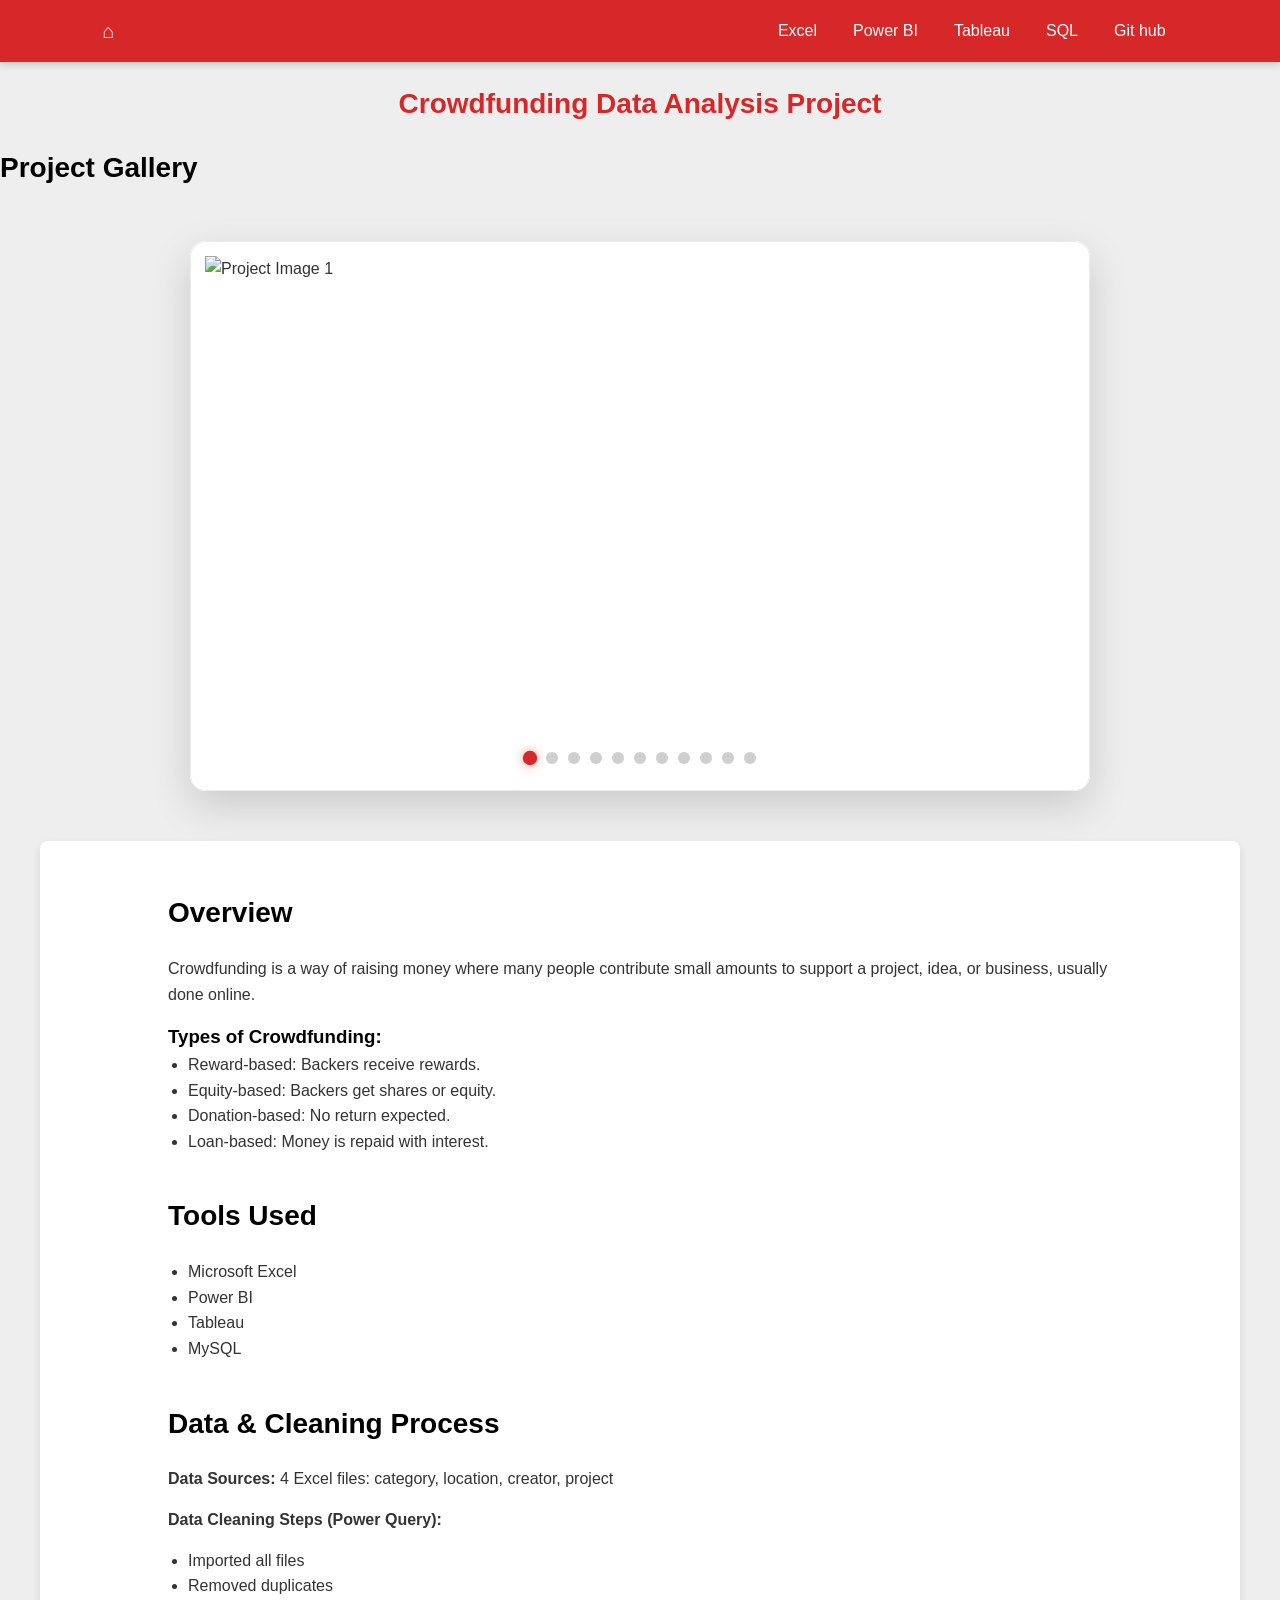
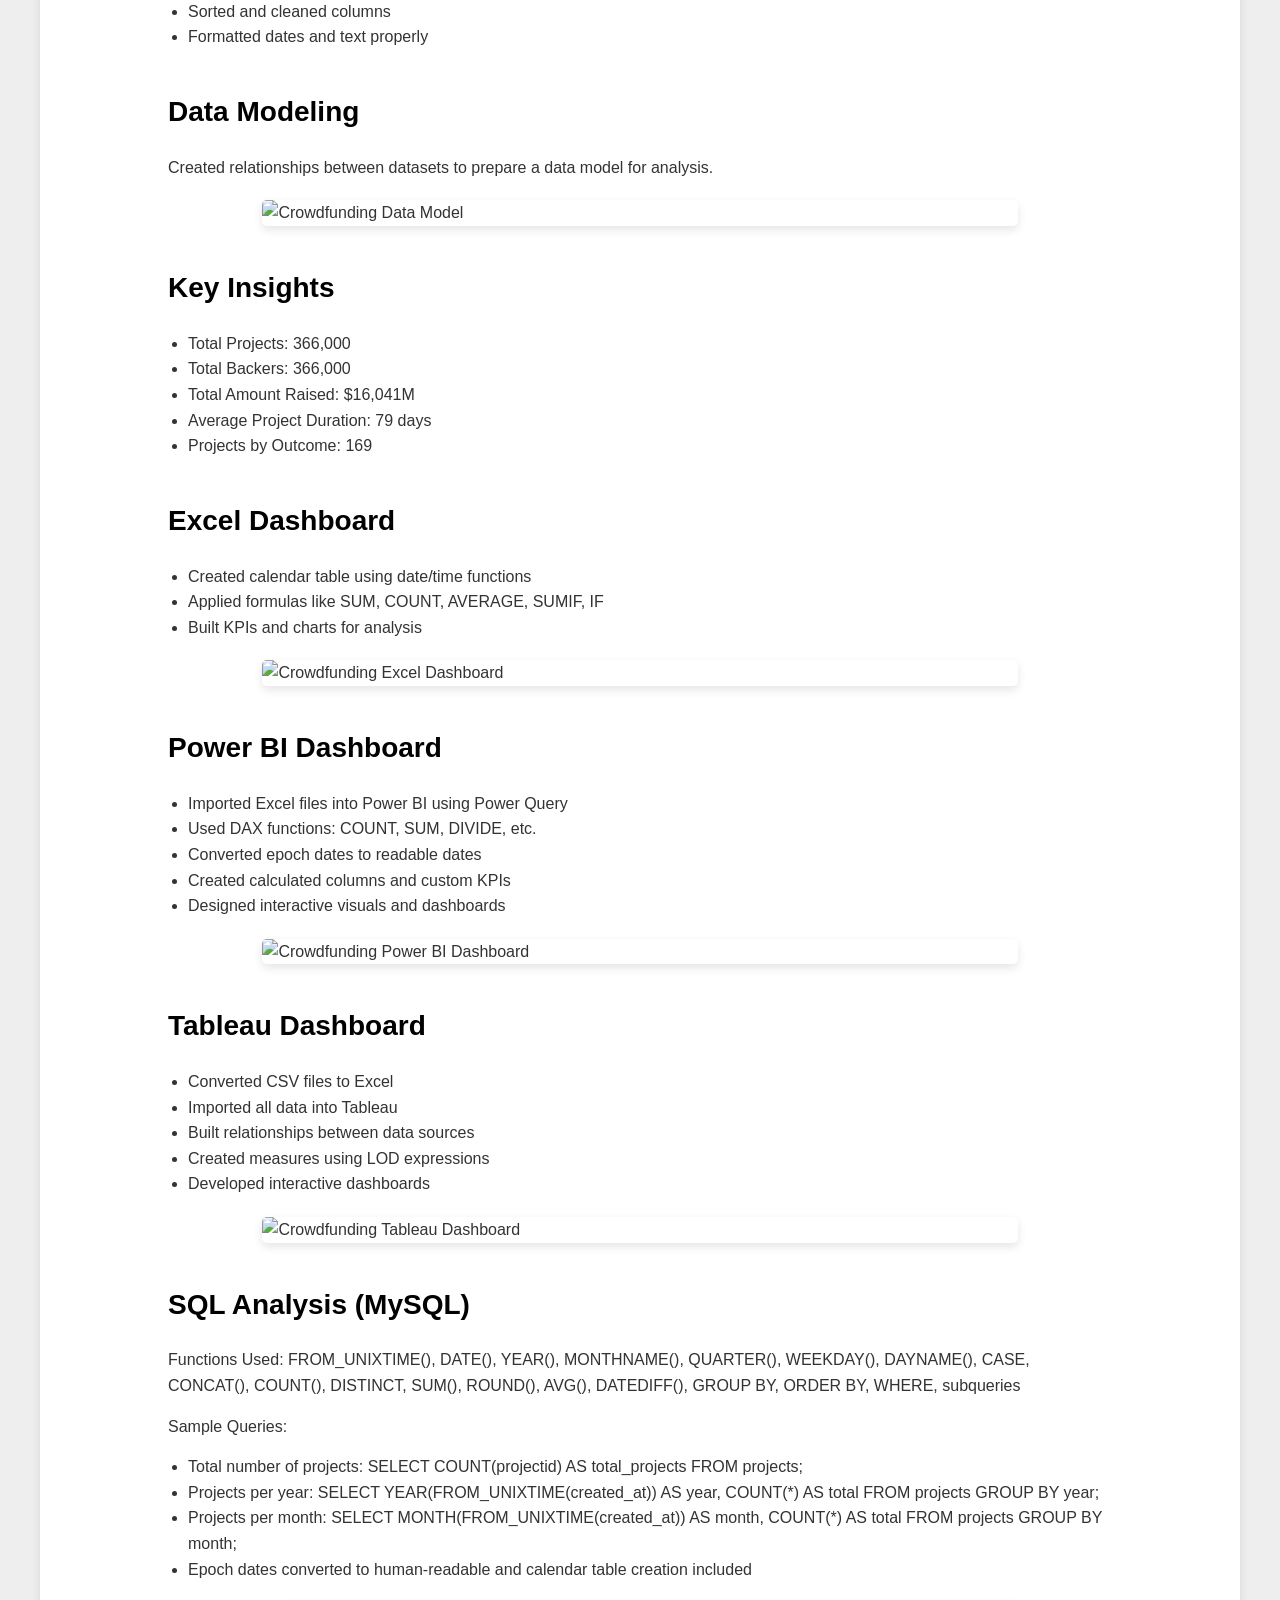
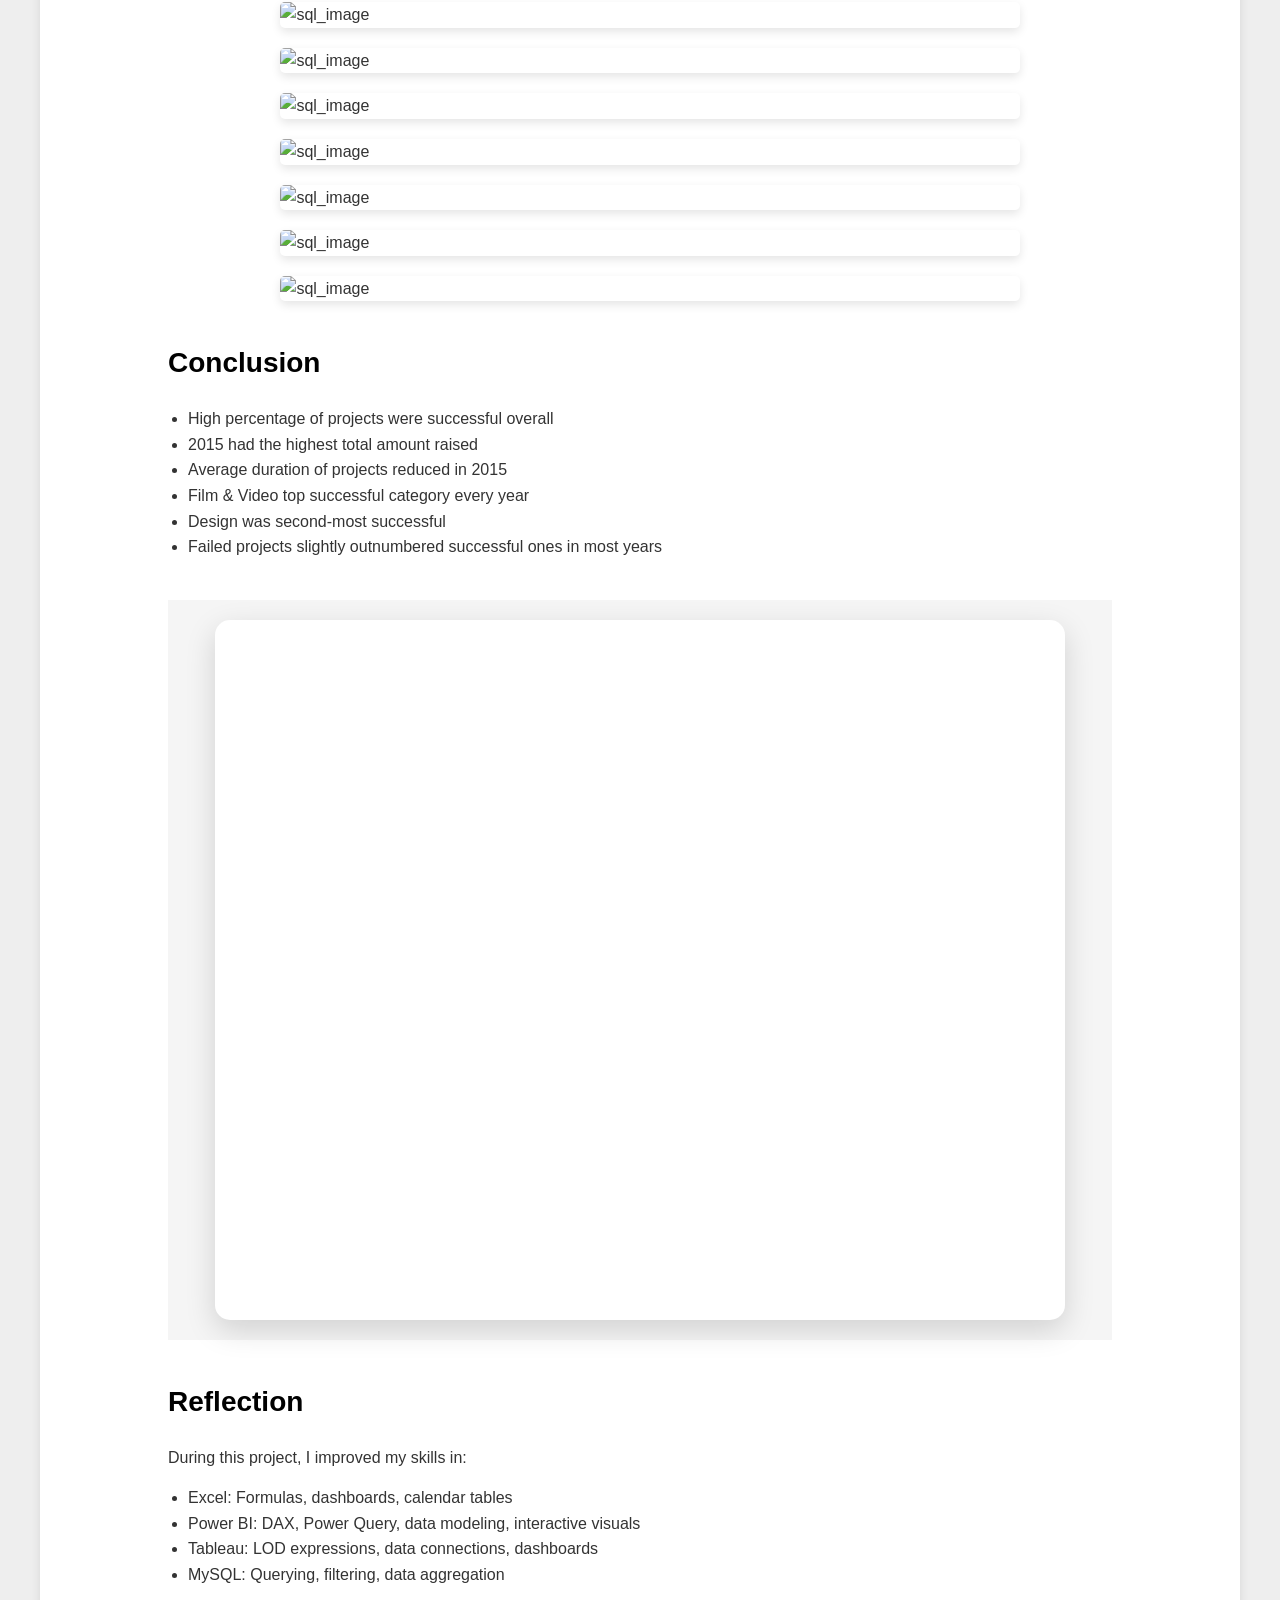
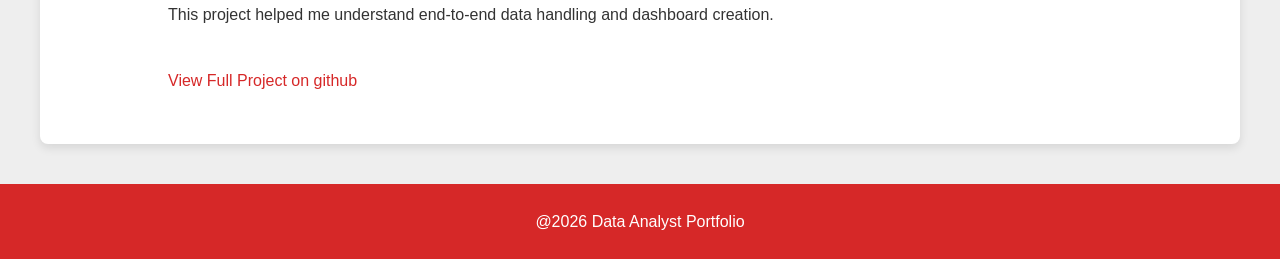
==== project1.html @ 2e51b431 "Update project1.html" ====
<!DOCTYPE html>
<html lang="en">

<head>
<meta charset="UTF-8">
<meta name="viewport" content="width=device-width, initial-scale=1.0">
<title>Crowdfunding Data Analysis Dashboard Project</title>

<style>
/* ========================= */
/* GLOBAL STYLE */
/* ========================= */
* {
  margin: 0;
  padding: 0;
  box-sizing: border-box;
  font-family: 'Segoe UI', Tahoma, Geneva, Verdana, sans-serif;
}

body {
  background: #eeeeee;
  color: #333;
  line-height: 1.6;
}

a {
  text-decoration: none;
  color: #d62828;
}

h1 {
  color: #d62828;
}

h2, h3 {
  color: black;
}

/* ========================= */
/* MODERN STICKY NAVBAR */
nav {
  position: sticky;
  top: 0;
  background: #d62828;
  display: flex;
  justify-content: space-between;
  align-items: center;
  padding: 12px 8%;
  z-index: 1000;
  box-shadow: 0 2px 8px rgba(0,0,0,0.2);
}

nav .back-icon {
  font-size: 20px;
  color: white;
  font-weight: bold;
  margin-right: 20px;
}

nav .nav-links {
  display: flex;
  gap: 12px;
  flex-wrap: wrap;
}

nav .nav-links a {
  color: white;
  font-weight: 500;
  padding: 6px 12px;
  border-radius: 5px;
  transition: background 0.3s;
}

nav .nav-links a:hover {
  background: rgba(255,255,255,0.2);
}

/* ========================= */
/* PAGE TITLE */
.page-title {
  text-align: center;
  margin: 20px 0;
}

.page-title h1 {
  font-size: 28px;
  color: #d62828;
  font-weight: bold;
}

/* ========================= */
/* CONTAINER */
.container {
  padding: 50px 10%;
  max-width: 1200px;
  margin: 0 auto;
  background: #fff;
  border-radius: 8px;
  box-shadow: 0 4px 10px rgba(0,0,0,0.1);
  margin-top: 30px;
}

/* ========================= */
/* SECTIONS */
section {
  margin-bottom: 40px;
}

section h2 {
  margin-bottom: 20px;
  font-size: 28px;
}

section p, section ul, section ol {
  margin-bottom: 15px;
}

ul, ol {
  padding-left: 20px;
}

/* ========================= */
/* DASHBOARD IMAGE */
/* ========================= */

.dashboard-image {
  display: block;
  max-width: 80%;
  margin: 20px auto;
  border-radius: 5px;
  box-shadow: 0 4px 10px rgba(0,0,0,0.1);
  transition: transform 0.3s ease;
}

.dashboard-image:hover {
  transform: scale(1.05);
}
/* Tablet */
@media (max-width: 768px) {
  .dashboard-image {
    max-width: 95%;
    height: 300px;
  }
}

/* Mobile */
@media (max-width: 480px) {
  .dashboard-image {
    max-width: 100%;
    height: 220px;
  }
}
/* ========================= */
/* FOOTER */
footer {
  background: #d62828;
  color: white;
  text-align: center;
  padding: 25px 10%;
  margin-top: 40px;
}

/* ========================= */
/* RESPONSIVE */
@media (max-width:1024px){
  .page-title h1 { font-size: 24px; }
}

@media (max-width:768px){
  nav {
    flex-direction: row;
    gap: 10px;
  }
  nav .nav-links {
    justify-content: flex-start;
    gap: 8px;
  }
  .page-title h1 { font-size: 20px; }
}


  /* ========================= */
/* CUSTOM IMAGE SLIDER  after title the project*/ 
/* ========================= */
/* =========================================================
   PROFESSIONAL PORTFOLIO IMAGE SLIDER
   ALL IMAGES SAME SIZE + CENTERED + NO CROPPING
   ========================================================= */

/* MAIN SLIDER CONTAINER */
.slider-container {
  width: 100%;
  max-width: 900px;
  height: 550px;

  margin: 50px auto;
  position: relative;
  overflow: hidden;

  border-radius: 16px;

  background: #ffffff;

  box-shadow:
    0 15px 40px rgba(0,0,0,0.15),
    inset 0 0 20px rgba(0,0,0,0.03);

  display: flex;
  align-items: center;
  justify-content: center;
}

/* SLIDER TRACK */
.slider-track {
  display: flex;
  height: 100%;
  width: 100%;
  transition: transform 0.5s ease-in-out;
}

/* IMAGE SLIDES */
.slide {
  min-width: 100%;
  width: 100%;
  height: 100%;

  /* SHOW COMPLETE IMAGE */
  object-fit: contain;
  object-position: center center;

  background: #ffffff;
  padding: 15px;

  transition: transform 0.3s ease;
}

/* SOFT HOVER EFFECT */
.slider-container:hover .slide {
  transform: scale(1.01);
}

/* SOFT BORDER FRAME */
.slider-container::before {
  content: "";
  position: absolute;
  inset: 0;
  border-radius: 16px;
  border: 1px solid rgba(0,0,0,0.08);
  pointer-events: none;
}

/* =========================
   ARROW BUTTONS
   ========================= */
.slider-btn {
  position: absolute;
  top: 50%;
  transform: translateY(-50%);

  background: rgba(0,0,0,0.6);
  color: #fff;

  border: none;
  padding: 12px 16px;

  font-size: 22px;
  cursor: pointer;

  border-radius: 8px;
  z-index: 100;

  opacity: 0;
  transition: 0.3s;
}

/* LEFT */
.prev {
  left: 15px;
}

/* RIGHT */
.next {
  right: 15px;
}

/* SHOW ON HOVER */
.slider-container:hover .slider-btn {
  opacity: 1;
}

/* BUTTON HOVER EFFECT */
.slider-btn:hover {
  background: #d62828;
  transform: translateY(-50%) scale(1.08);
}

/* =========================
   DOTS
   ========================= */
.dots-container {
  position: absolute;
  bottom: 15px;
  width: 100%;
  text-align: center;
}

.dot {
  display: inline-block;
  width: 12px;
  height: 12px;
  margin: 5px;

  background: #cfcfcf;
  border-radius: 50%;

  cursor: pointer;
  transition: 0.3s;
}

.dot.active {
  background: #d62828;
  transform: scale(1.2);
  box-shadow: 0 0 8px rgba(214,40,40,0.5);
}

/* =========================
   TABLET
   ========================= */
@media (max-width: 768px) {
  .slider-container {
    max-width: 95%;
    height: 400px;
  }

  .slider-btn {
    font-size: 18px;
    padding: 8px 10px;
  }
}

/* =========================
   MOBILE
   ========================= */
@media (max-width: 480px) {
  .slider-container {
    max-width: 100%;
    height: 280px;
    border-radius: 10px;
  }

  .dot {
    width: 10px;
    height: 10px;
  }

  .slide {
    padding: 10px;
  }
}

/* ========================= */
/* PROJECT PRESENTATION */
/* ========================= */

.presentation-section {
  width: 100%;
  background: #f5f5f5;
  padding: 20px 0;
}

.presentation-frame {
  display: block;
  width: 90%;
  max-width: 1200px;
  height: 700px;
  margin: 0 auto;

  border: none;
  border-radius: 15px;

  background: white;

  box-shadow:
    0 10px 30px rgba(0,0,0,0.15);
}

/* Tablet */
@media (max-width: 768px) {
  .presentation-frame {
    width: 95%;
    height: 500px;
  }
}

/* Mobile */
@media (max-width: 480px) {
  .presentation-frame {
    width: 100%;
    height: 350px;
    border-radius: 10px;
  }
}
	
</style>
</head>

<body>

<!-- ========================= -->
<!-- NAVBAR -->
<nav>
  <a href="index.html" class="back-icon">&#8962;</a>
  <div class="nav-links">
    <a href="#excel">Excel</a>
    <a href="#powerbi">Power BI</a>
    <a href="#tableau">Tableau</a>
    <a href="#sql">SQL</a>
    <a href="https://github.com/Tyaswanth9/Crowd-funding-project.git">Git hub</a>
  </div>
</nav>

<!-- ========================= -->
<!-- PAGE TITLE -->
<div class="page-title">
  <h1>Crowdfunding Data Analysis Project</h1>
</div>

<!-- ========================= -->
<!-- NEW IMAGE SLIDER SECTION -->
<!-- ========================= -->
<!-- ========================= -->
<!-- NEW IMAGE SLIDER SECTION -->
<section id="project-gallery">

  <h2>Project Gallery</h2>

  <div class="slider-container" id="sliderContainer">

    <!-- SLIDES -->
    <div class="slider-track" id="sliderTrack">

      <img src="https://raw.githubusercontent.com/Tyaswanth9/Crowd-funding-project/refs/heads/myself/modelingp.png" class="slide" alt="Project Image 1">
      <img src="https://raw.githubusercontent.com/Tyaswanth9/Crowd-funding-project/refs/heads/myself/dashboardp.png" class="slide" alt="Project Image 2">
      <img src="https://raw.githubusercontent.com/Tyaswanth9/Crowd-funding-project/refs/heads/myself/dashboardT.png" class="slide" alt="Project Image 3">
      <img src="https://raw.githubusercontent.com/Tyaswanth9/Crowd-funding-project/refs/heads/myself/dashboardE.png" class="slide" alt="Project Image 4">
      <img src="https://raw.githubusercontent.com/Tyaswanth9/Crowd-funding-project/refs/heads/myself/Screenshot%20(1090).png" class="slide" alt="Project Image 5">
      <img src="https://raw.githubusercontent.com/Tyaswanth9/Crowd-funding-project/refs/heads/myself/Screenshot%20(1091).png" class="slide" alt="Project Image 6">
      <img src="https:https://raw.githubusercontent.com/Tyaswanth9/Crowd-funding-project/refs/heads/myself/Screenshot%20(1093).png" class="slide" alt="Project Image 7">
	 <img src="https://raw.githubusercontent.com/Tyaswanth9/Crowd-funding-project/refs/heads/myself/Screenshot%20(1094).png" class="slide" alt="Project Image 1"> 
		<img src="https://raw.githubusercontent.com/Tyaswanth9/Crowd-funding-project/refs/heads/myself/Screenshot%20(1095).png" class="slide" alt="Project Image 1"> 
		<img src="https://raw.githubusercontent.com/Tyaswanth9/Crowd-funding-project/refs/heads/myself/Screenshot%20(1096).png" class="slide" alt="Project Image 1"> 
		<img src="https://raw.githubusercontent.com/Tyaswanth9/Crowd-funding-project/refs/heads/myself/Screenshot%20(1097).png" class="slide" alt="Project Image 1">
		

    </div>

    <!-- ARROWS -->
    <button class="slider-btn prev" id="prevBtn">&#10094;</button>
    <button class="slider-btn next" id="nextBtn">&#10095;</button>

    <!-- DOTS -->
    <div class="dots-container" id="dotsContainer"></div>

  </div>

</section>

  
<!-- ========================= -->
<!-- BODY -->
<div class="container">

<section id="overview">
  <h2>Overview</h2>
  <p>Crowdfunding is a way of raising money where many people contribute small amounts to support a project, idea, or business, usually done online.</p>
  <h3>Types of Crowdfunding:</h3>
  <ul>
    <li>Reward-based: Backers receive rewards.</li>
    <li>Equity-based: Backers get shares or equity.</li>
    <li>Donation-based: No return expected.</li>
    <li>Loan-based: Money is repaid with interest.</li>
  </ul>
</section>

<section id="tools">
  <h2>Tools Used</h2>
  <ul>
    <li>Microsoft Excel</li>
    <li>Power BI</li>
    <li>Tableau</li>
    <li>MySQL</li>
  </ul>
</section>

<section>
  <h2>Data & Cleaning Process</h2>
  <p><strong>Data Sources:</strong> 4 Excel files: category, location, creator, project</p>
  <p><strong>Data Cleaning Steps (Power Query):</strong></p>
  <ul>
    <li>Imported all files</li>
    <li>Removed duplicates</li>
    <li>Sorted and cleaned columns</li>
    <li>Formatted dates and text properly</li>
  </ul>
</section>

<section>
  <h2>Data Modeling</h2>
  <p>Created relationships between datasets to prepare a data model for analysis.</p>
  <img src="https://raw.githubusercontent.com/Tyaswanth9/Crowd-funding-project/refs/heads/myself/modelingp.png" class="dashboard-image" alt="Crowdfunding Data Model">
</section>

<section>
  <h2>Key Insights</h2>
  <ul>
    <li>Total Projects: 366,000</li>
    <li>Total Backers: 366,000</li>
    <li>Total Amount Raised: $16,041M</li>
    <li>Average Project Duration: 79 days</li>
    <li>Projects by Outcome: 169</li>
  </ul>
</section>

<section id="excel">
  <h2>Excel Dashboard</h2>
  <ul>
    <li>Created calendar table using date/time functions</li>
    <li>Applied formulas like SUM, COUNT, AVERAGE, SUMIF, IF</li>
    <li>Built KPIs and charts for analysis</li>
  </ul>
  <img src="https://raw.githubusercontent.com/Tyaswanth9/Crowd-funding-project/refs/heads/myself/dashboardE.png" class="dashboard-image" alt="Crowdfunding Excel Dashboard">
</section>

<section id="powerbi">
  <h2>Power BI Dashboard</h2>
  <ul>
    <li>Imported Excel files into Power BI using Power Query</li>
    <li>Used DAX functions: COUNT, SUM, DIVIDE, etc.</li>
    <li>Converted epoch dates to readable dates</li>
    <li>Created calculated columns and custom KPIs</li>
    <li>Designed interactive visuals and dashboards</li>
  </ul>
  <img src="https://raw.githubusercontent.com/Tyaswanth9/Crowd-funding-project/refs/heads/myself/dashboardp.png" class="dashboard-image" alt="Crowdfunding Power BI Dashboard">
</section>

<section id="tableau">
  <h2>Tableau Dashboard</h2>
  <ul>
    <li>Converted CSV files to Excel</li>
    <li>Imported all data into Tableau</li>
    <li>Built relationships between data sources</li>
    <li>Created measures using LOD expressions</li>
    <li>Developed interactive dashboards</li>
  </ul>
  <img src="https://raw.githubusercontent.com/Tyaswanth9/Crowd-funding-project/refs/heads/myself/dashboardT.png" class="dashboard-image" alt="Crowdfunding Tableau Dashboard">
</section>

<section id="sql">
  <h2>SQL Analysis (MySQL)</h2>
  <p>Functions Used: FROM_UNIXTIME(), DATE(), YEAR(), MONTHNAME(), QUARTER(), WEEKDAY(), DAYNAME(), CASE, CONCAT(), COUNT(), DISTINCT, SUM(), ROUND(), AVG(), DATEDIFF(), GROUP BY, ORDER BY, WHERE, subqueries</p>
  <p>Sample Queries:</p>
  <ul>
    <li>Total number of projects: <code>SELECT COUNT(projectid) AS total_projects FROM projects;</code></li>
    <li>Projects per year: <code>SELECT YEAR(FROM_UNIXTIME(created_at)) AS year, COUNT(*) AS total FROM projects GROUP BY year;</code></li>
    <li>Projects per month: <code>SELECT MONTH(FROM_UNIXTIME(created_at)) AS month, COUNT(*) AS total FROM projects GROUP BY month;</code></li>
    <li>Epoch dates converted to human-readable and calendar table creation included</li>
	<img src="https://raw.githubusercontent.com/Tyaswanth9/Crowd-funding-project/refs/heads/myself/Screenshot%20(1090).png" class="dashboard-image" alt="sql_image">
	<img src="https://raw.githubusercontent.com/Tyaswanth9/Crowd-funding-project/refs/heads/myself/Screenshot%20(1091).png" class="dashboard-image" alt="sql_image">

	<img src="https:https://raw.githubusercontent.com/Tyaswanth9/Crowd-funding-project/refs/heads/myself/Screenshot%20(1093).png" class="dashboard-image" alt="sql_image">

	<img src="https://raw.githubusercontent.com/Tyaswanth9/Crowd-funding-project/refs/heads/myself/Screenshot%20(1094).png" class="dashboard-image" alt="sql_image">

	<img src="https://raw.githubusercontent.com/Tyaswanth9/Crowd-funding-project/refs/heads/myself/Screenshot%20(1095).png" class="dashboard-image" alt="sql_image">

	<img src="https://raw.githubusercontent.com/Tyaswanth9/Crowd-funding-project/refs/heads/myself/Screenshot%20(1096).png" class="dashboard-image" alt="sql_image">

	<img src="https://raw.githubusercontent.com/Tyaswanth9/Crowd-funding-project/refs/heads/myself/Screenshot%20(1097).png" class="dashboard-image" alt="sql_image">

  </ul>
</section>

<section>
  <h2>Conclusion</h2>
  <ul>
    <li>High percentage of projects were successful overall</li>
    <li>2015 had the highest total amount raised</li>
    <li>Average duration of projects reduced in 2015</li>
    <li>Film & Video top successful category every year</li>
    <li>Design was second-most successful</li>
    <li>Failed projects slightly outnumbered successful ones in most years</li>
  </ul>
</section>

	<section class="presentation-section">

  <iframe
    src="https://raw.githubusercontent.com/Tyaswanth9/my-protfolio-website/myself/ppts/CROWD%20funding_y_final%20ppt.pdf"
    title="Project Presentation"
    class="presentation-frame">
  </iframe>

</section>


<section>
  <h2>Reflection</h2>
  <p>During this project, I improved my skills in:</p>
  <ul>
    <li>Excel: Formulas, dashboards, calendar tables</li>
    <li>Power BI: DAX, Power Query, data modeling, interactive visuals</li>
    <li>Tableau: LOD expressions, data connections, dashboards</li>
    <li>MySQL: Querying, filtering, data aggregation</li>
  </ul>
  <p>This project helped me understand end-to-end data handling and dashboard creation.</p>
</section>
	<a href="https://github.com/Tyaswanth9/Crowd-funding-project.git" > View Full Project on github</a>
</div> <!-- END CONTAINER -->


<!-- ========================= -->
<!-- PROJECT PRESENTATION PDF -->
<!-- ========================= -->


<footer>
  @2026 Data Analyst Portfolio 
</footer>


  
<!--/* ========================= */
/* -------------------------------------java script--------------------- */
/* ========================= */-->



 <script>
/* =========================================================
   ADVANCED IMAGE SLIDER - COMPLETE SCRIPT
   ========================================================= */

/* =========================
   ELEMENT SELECTORS
   ========================= */
/* =========================================================
   SLIDER + NAVIGATION SCRIPT (GITHUB PAGES READY)
   ========================================================= */

/* =========================
   ELEMENTS
========================= */
const track = document.getElementById("sliderTrack");
const slides = document.querySelectorAll(".slide");
const prevBtn = document.getElementById("prevBtn");
const nextBtn = document.getElementById("nextBtn");
const dotsContainer = document.getElementById("dotsContainer");
const sliderContainer = document.getElementById("sliderContainer");

/* =========================
   VARIABLES
========================= */
let index = 0;
let interval;

/* =========================
   CREATE DOTS
========================= */
slides.forEach((_, i) => {
  const dot = document.createElement("span");
  dot.classList.add("dot");

  if (i === 0) dot.classList.add("active");

  dot.addEventListener("click", () => {
    index = i;
    updateSlider();
  });

  dotsContainer.appendChild(dot);
});

const dots = document.querySelectorAll(".dot");

/* =========================
   UPDATE SLIDER
========================= */
function updateSlider() {
  track.style.transform = `translateX(-${index * 100}%)`;

  dots.forEach(dot => dot.classList.remove("active"));
  dots[index].classList.add("active");
}

/* =========================
   NEXT / PREV SLIDE
========================= */
function nextSlide() {
  index = (index + 1) % slides.length;
  updateSlider();
}

function prevSlide() {
  index = (index - 1 + slides.length) % slides.length;
  updateSlider();
}

/* =========================
   AUTO SLIDE
========================= */
function startAutoSlide() {
  interval = setInterval(nextSlide, 3000);
}

function stopAutoSlide() {
  clearInterval(interval);
}

/* =========================
   BUTTON EVENTS
========================= */
nextBtn.addEventListener("click", nextSlide);
prevBtn.addEventListener("click", prevSlide);

/* =========================
   HOVER PAUSE
========================= */
sliderContainer.addEventListener("mouseenter", stopAutoSlide);
sliderContainer.addEventListener("mouseleave", startAutoSlide);

/* =========================
   TOUCH SWIPE (MOBILE)
========================= */
let startX = 0;

sliderContainer.addEventListener("touchstart", (e) => {
  startX = e.touches[0].clientX;
  stopAutoSlide();
});

sliderContainer.addEventListener("touchend", (e) => {
  let endX = e.changedTouches[0].clientX;

  if (startX - endX > 50) {
    nextSlide();
  } else if (startX - endX < -50) {
    prevSlide();
  }

  startAutoSlide();
});




</script> 
</body>
</html>
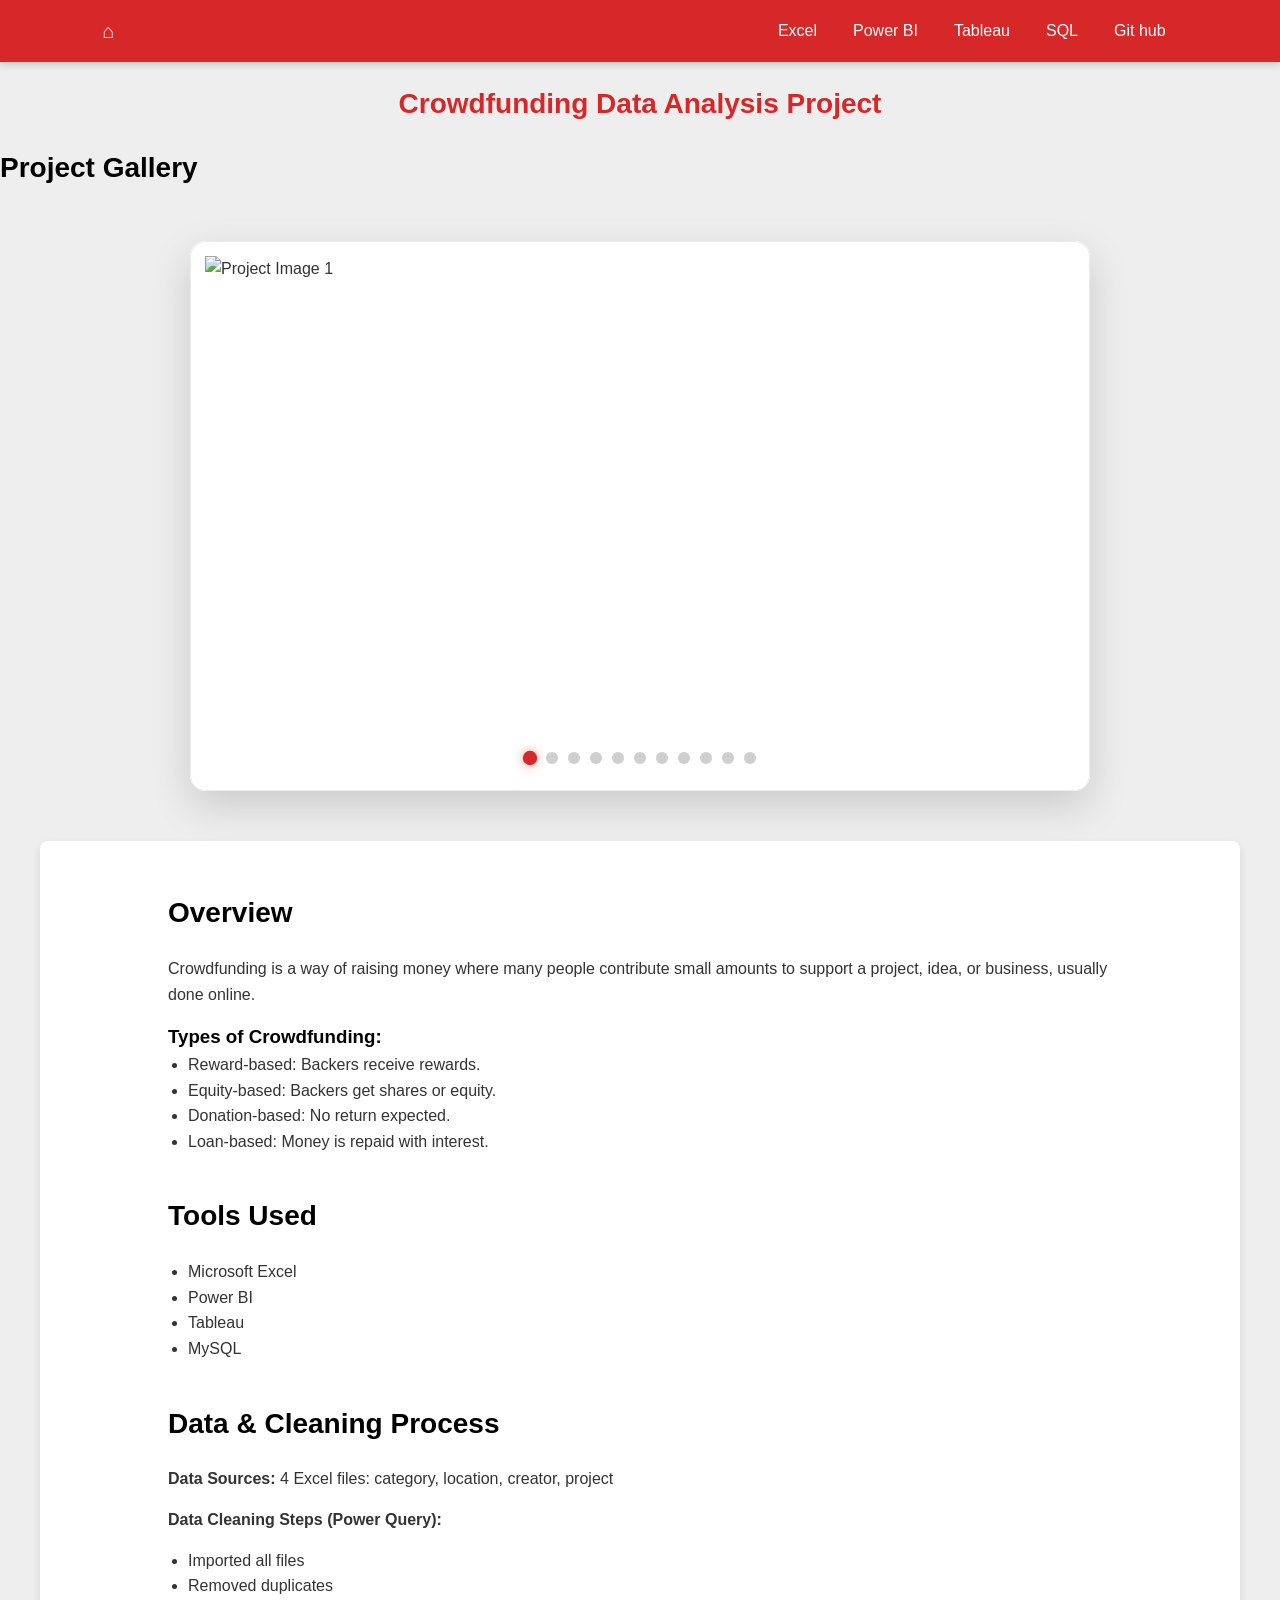
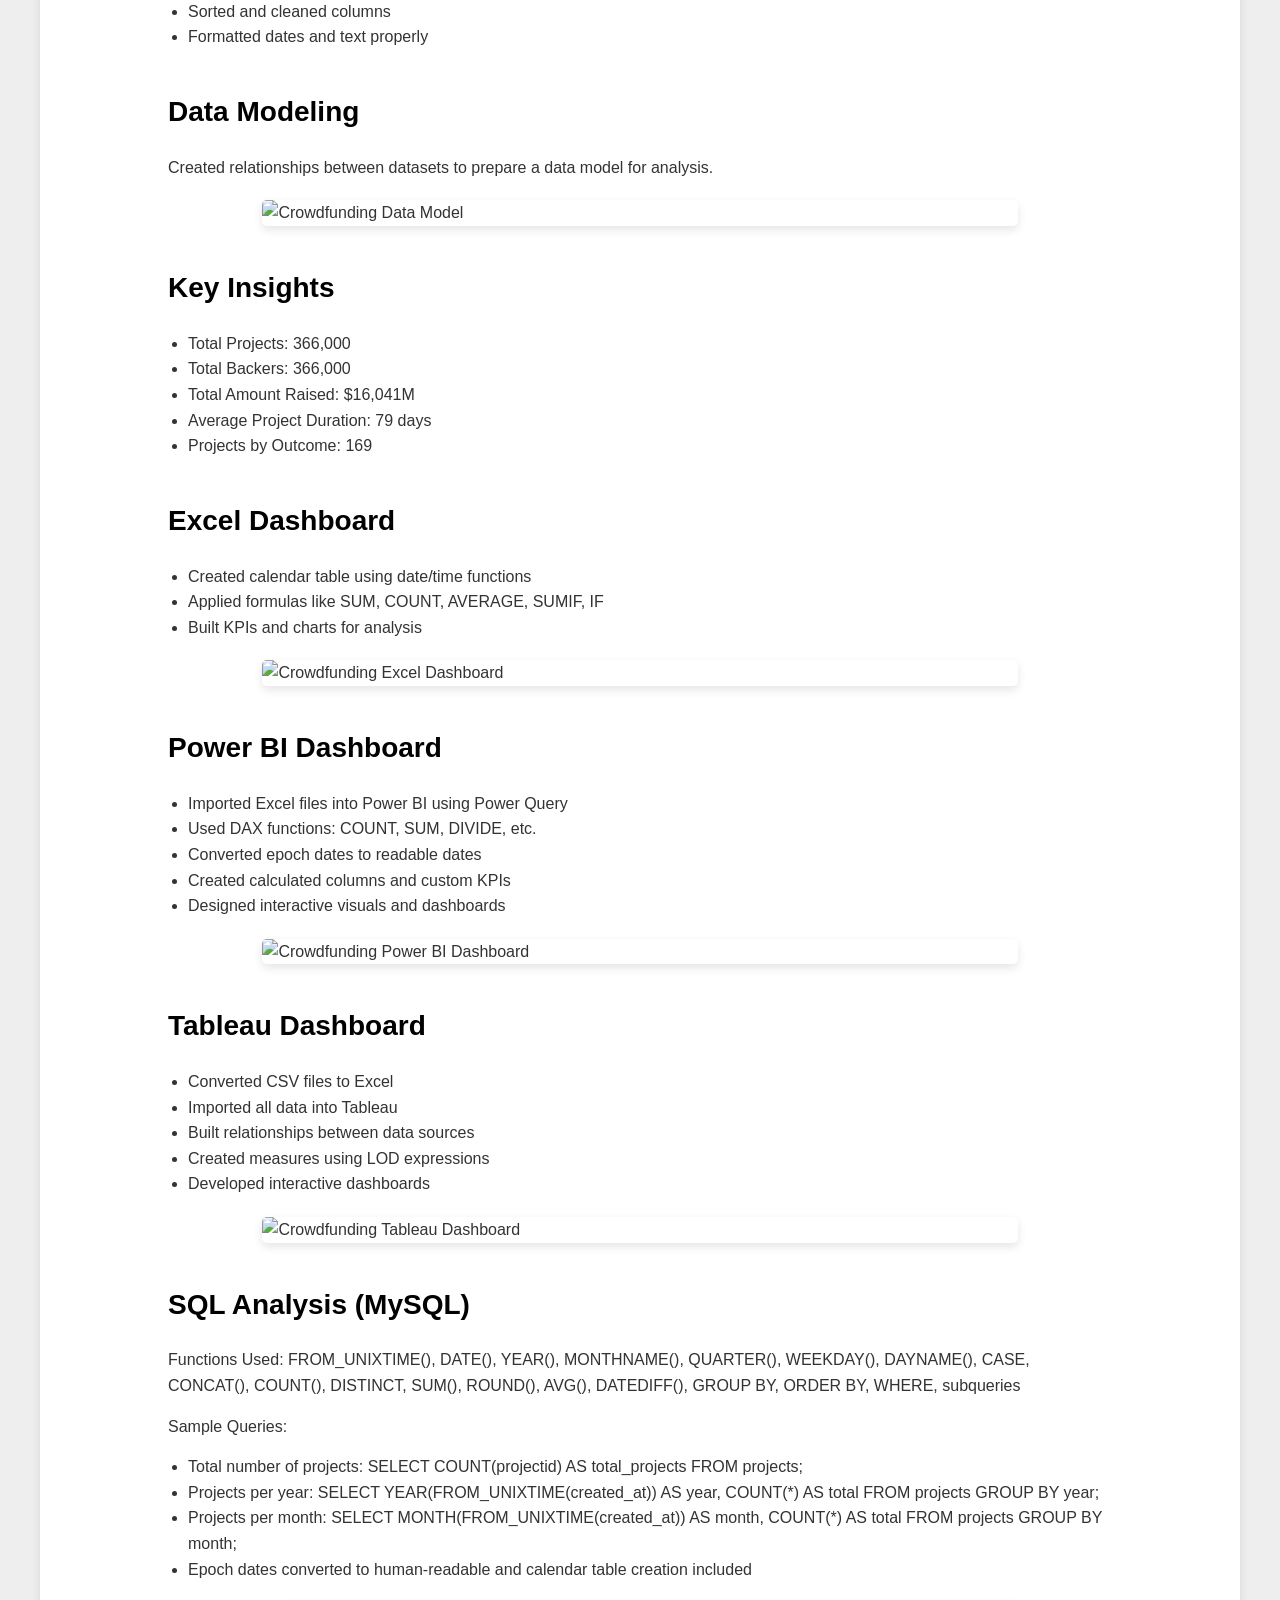
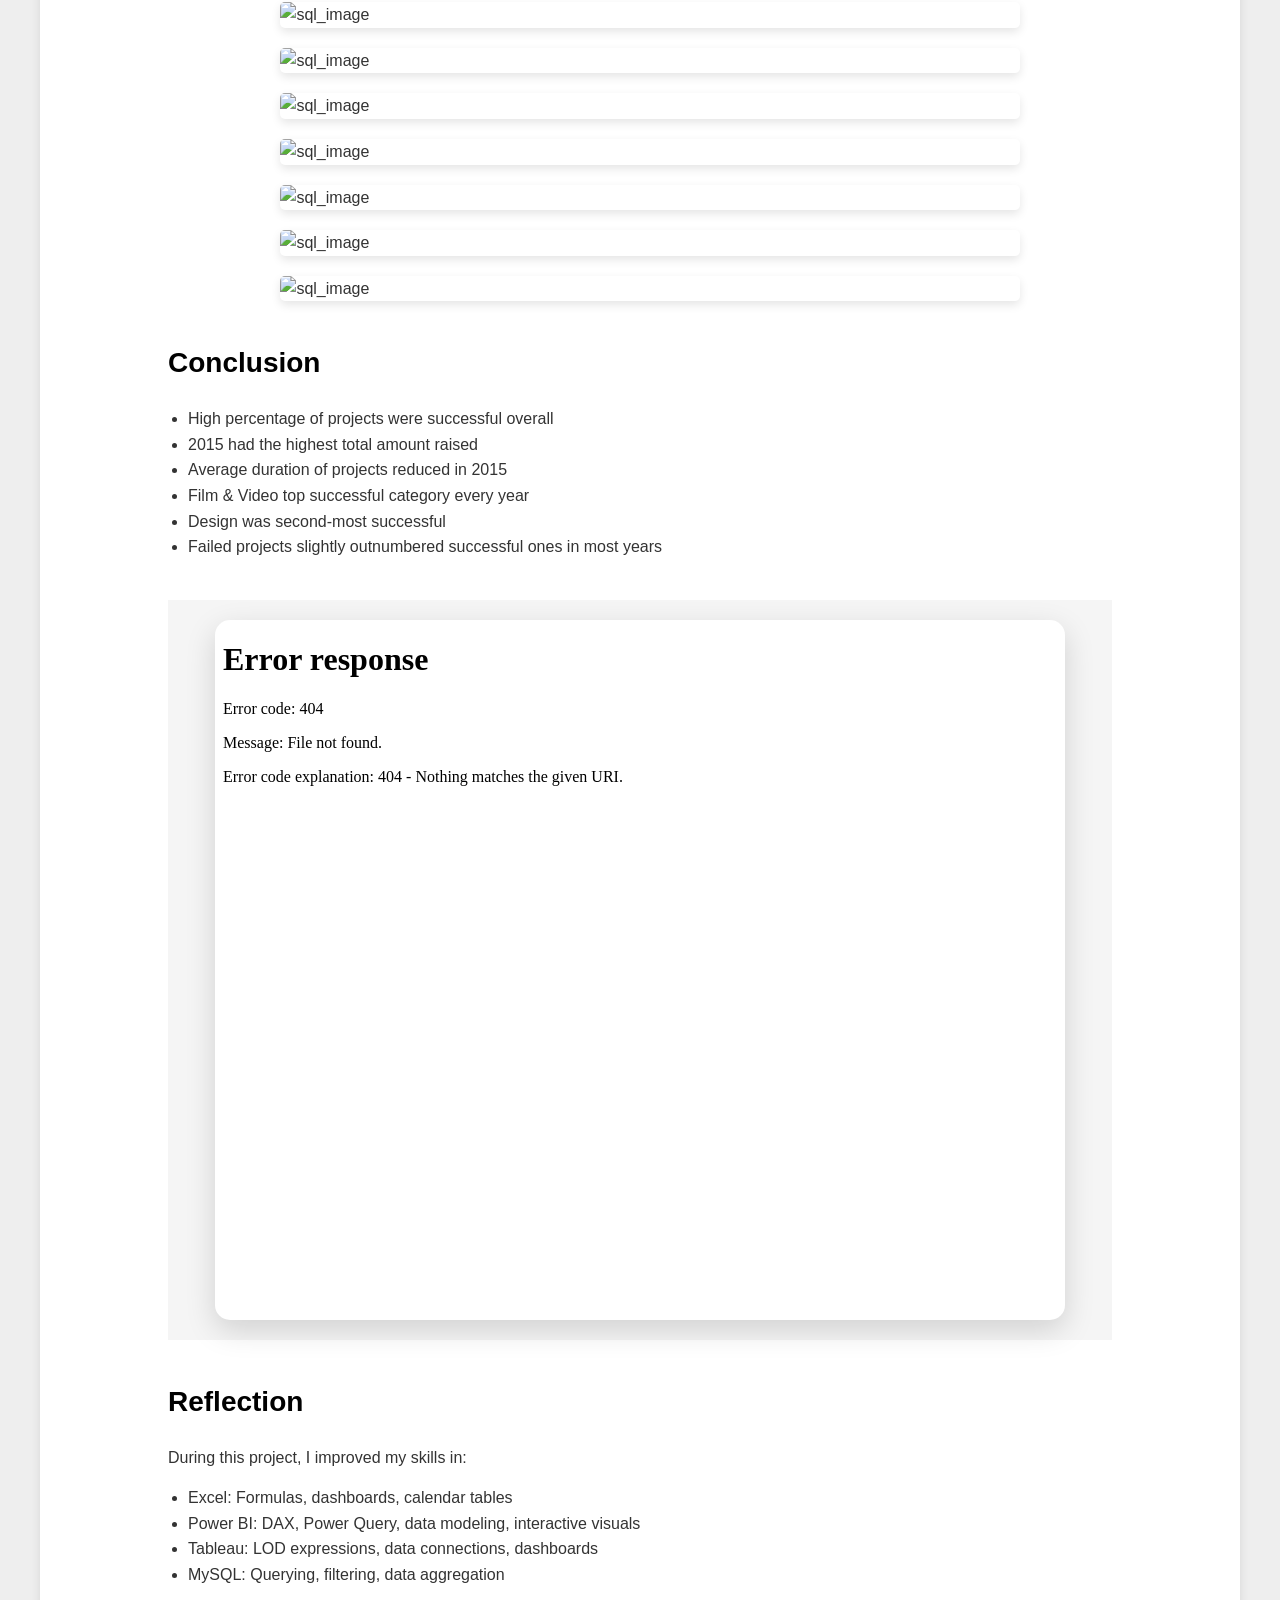
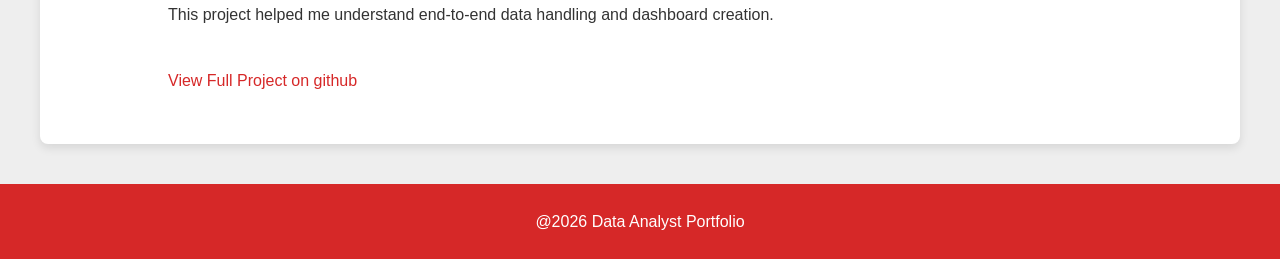
==== commit 695fbd9d: "Update iframe source for project presentation" ====
--- a/project1.html
+++ b/project1.html
@@ -595,7 +595,7 @@
 	<section class="presentation-section">
 
   <iframe
-    src="https://raw.githubusercontent.com/Tyaswanth9/my-protfolio-website/myself/ppts/CROWD%20funding_y_final%20ppt.pdf"
+    src="ppts/CROWD%20funding_y_final%20ppt.pdf"
     title="Project Presentation"
     class="presentation-frame">
   </iframe>
@@ -630,7 +630,7 @@
 
   
 <!--/* ========================= */
-/* -------------------------------------java script--------------------- */
+/* -------------------------------------java script-------------------- */
 /* ========================= */-->
 
 
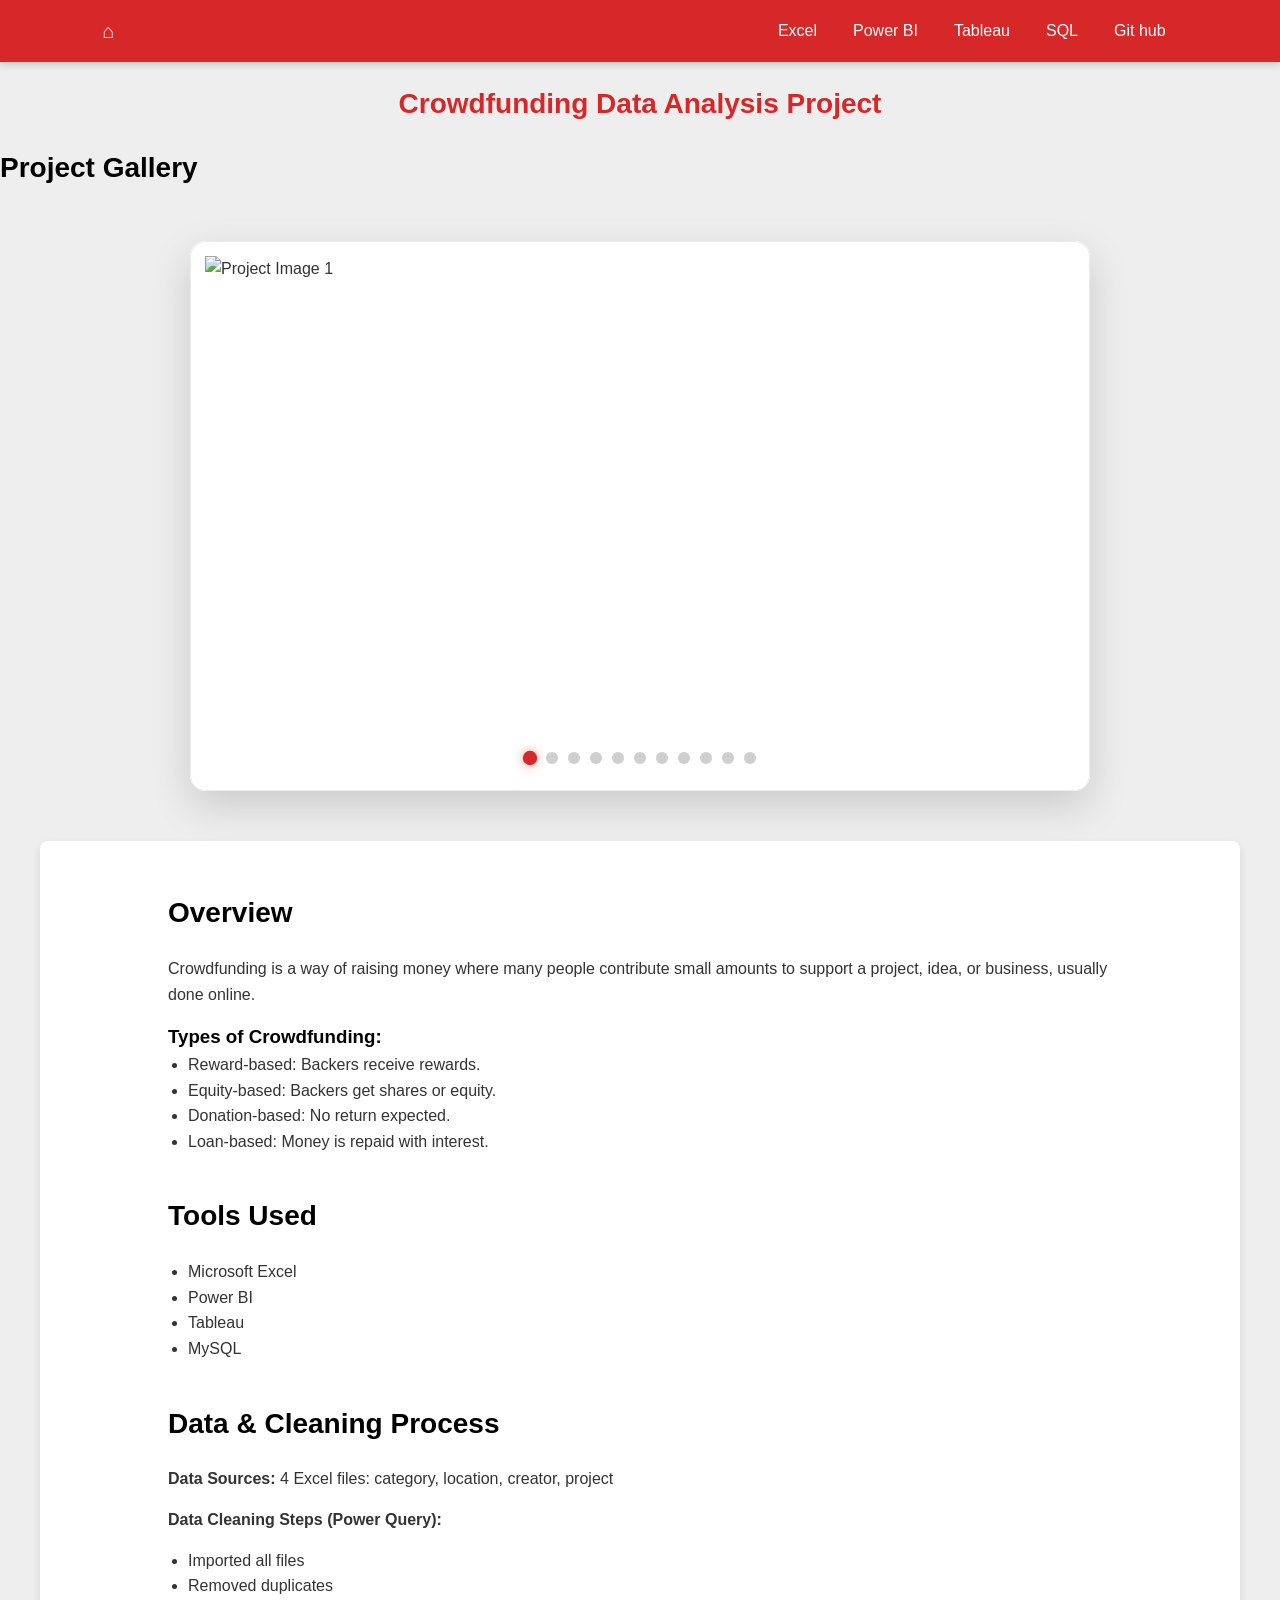
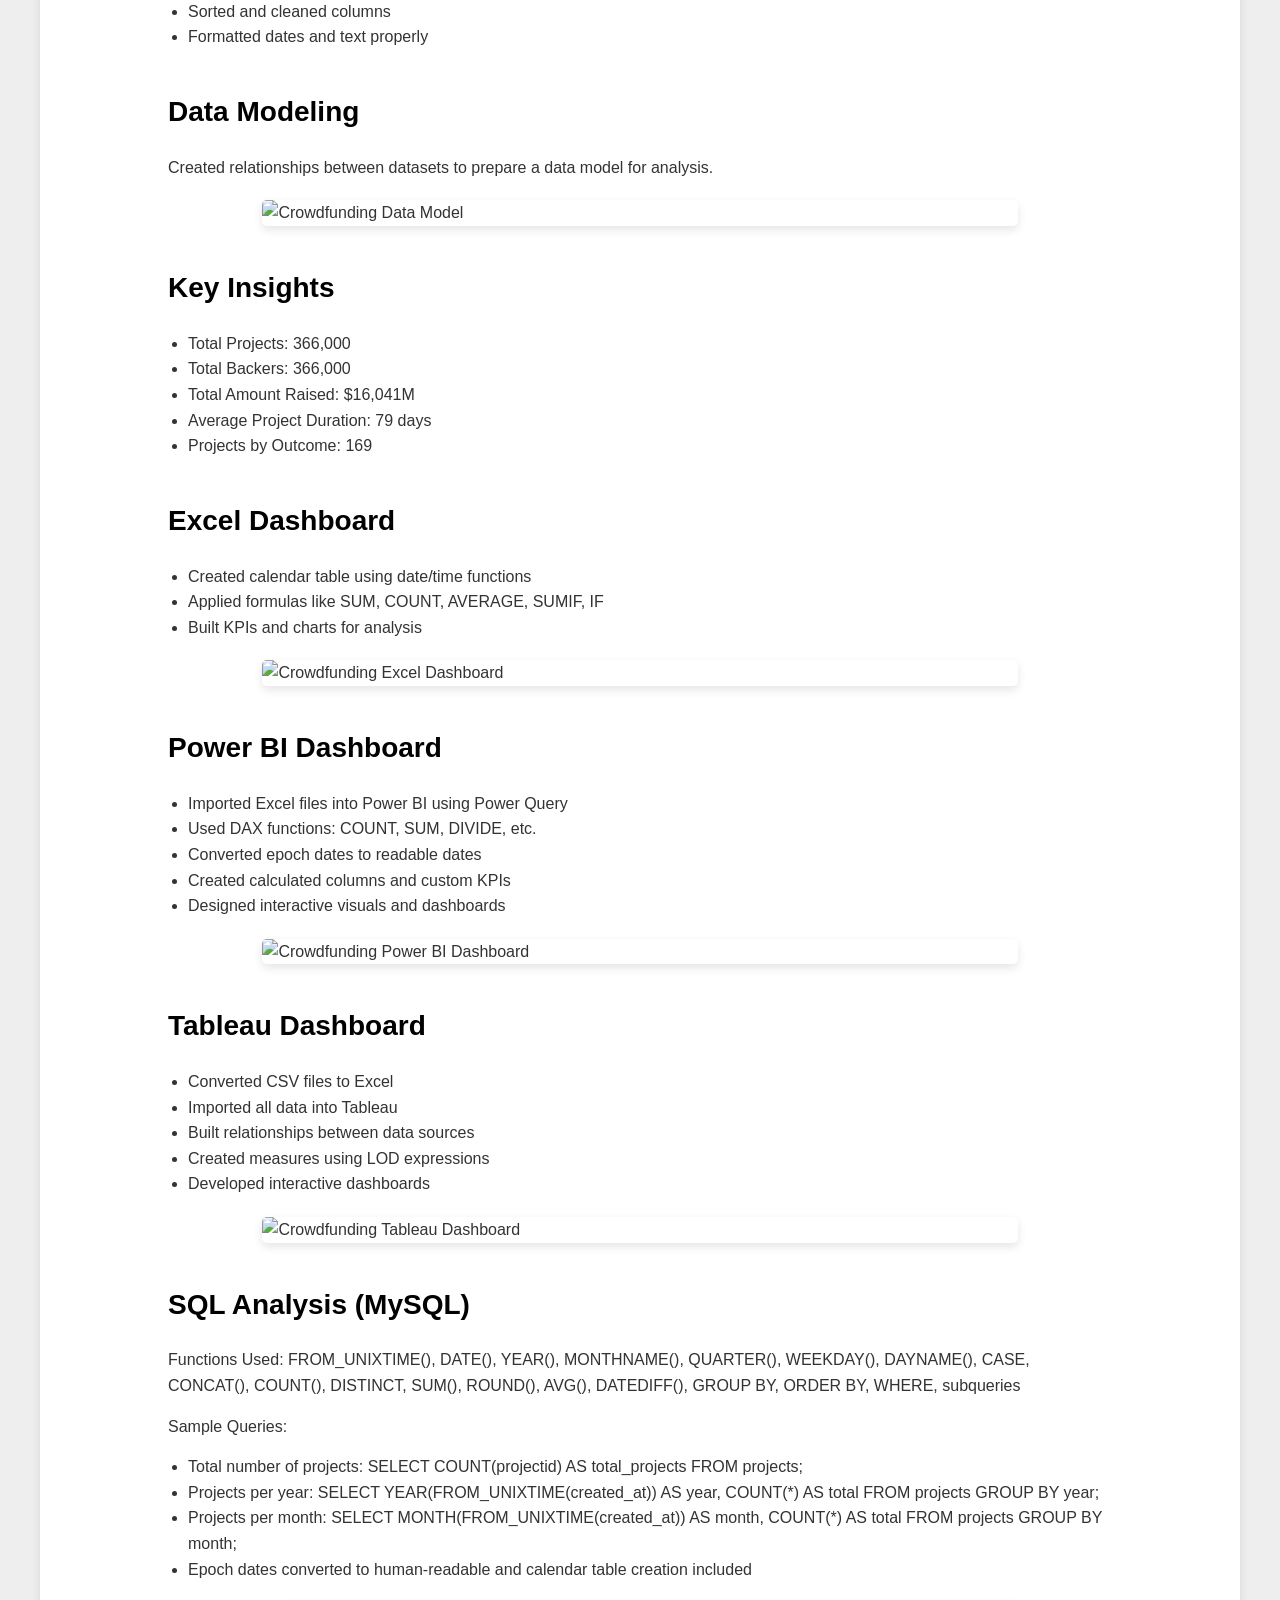
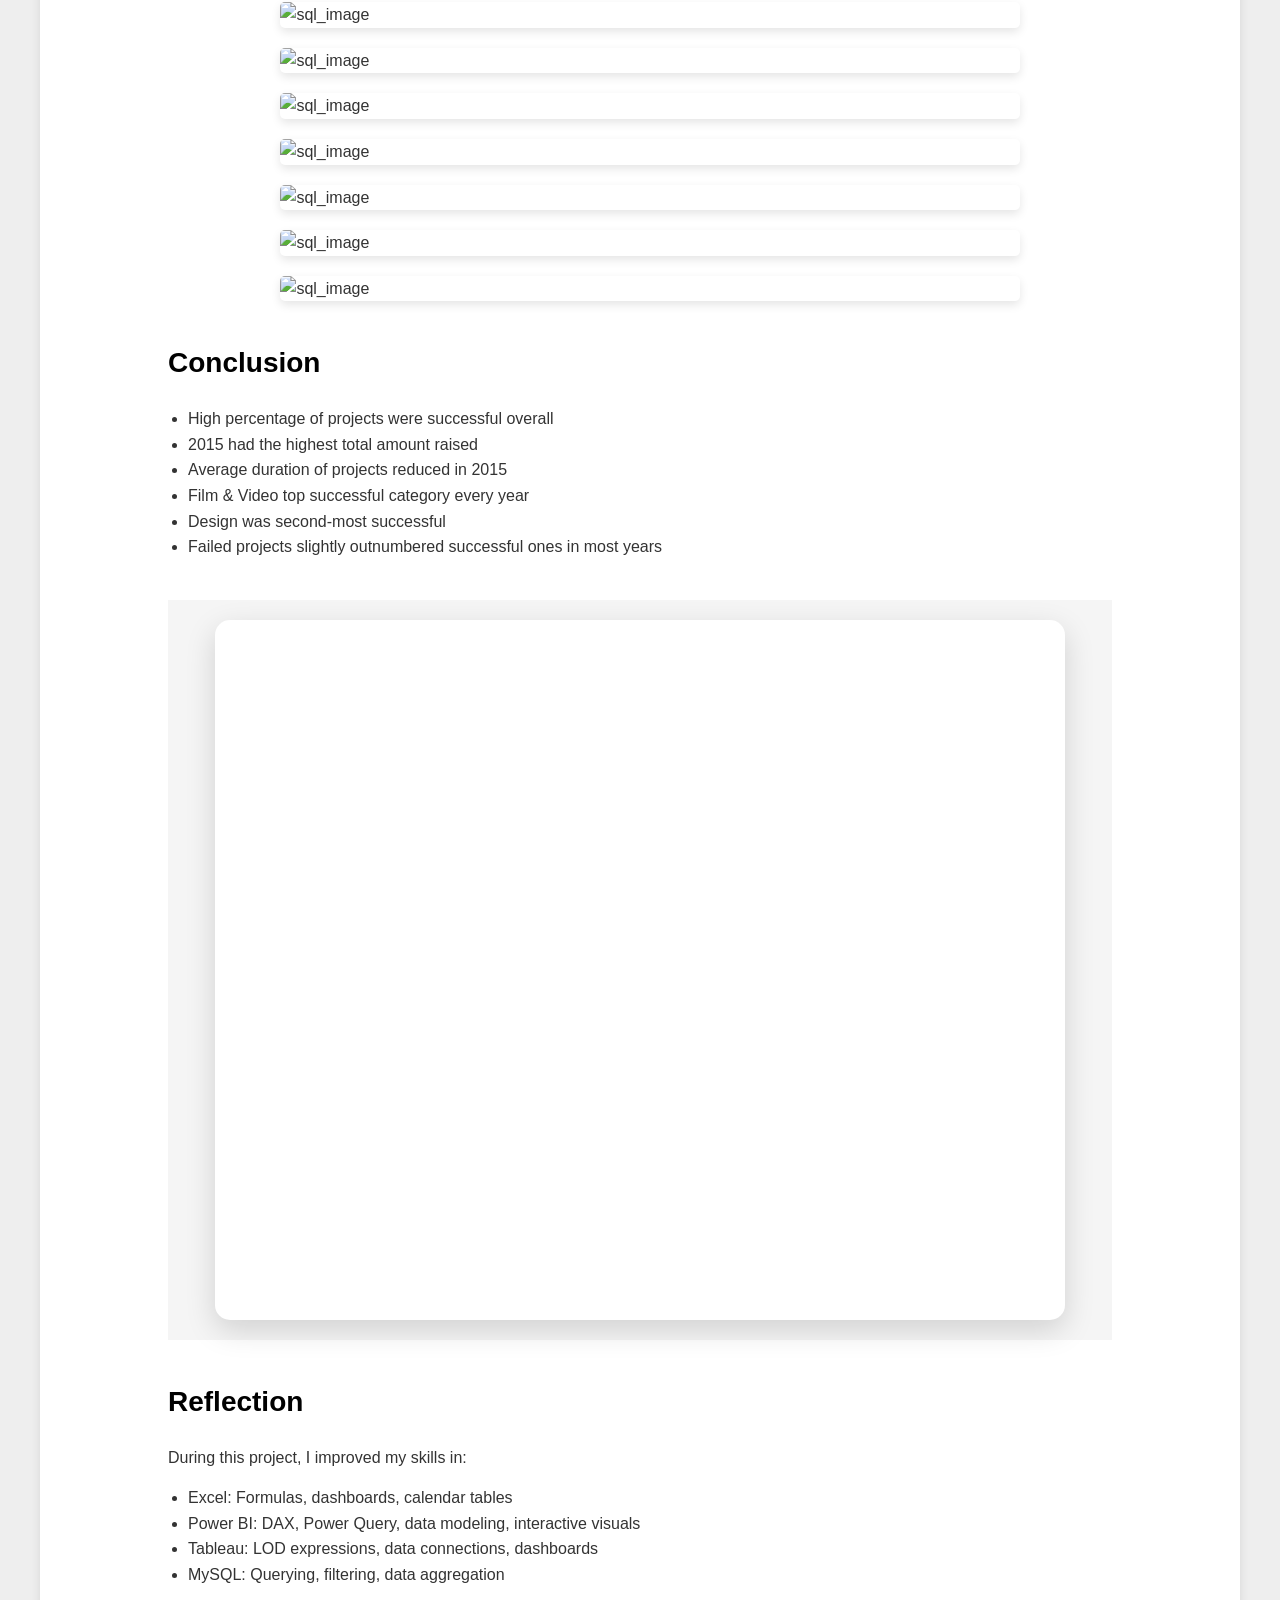
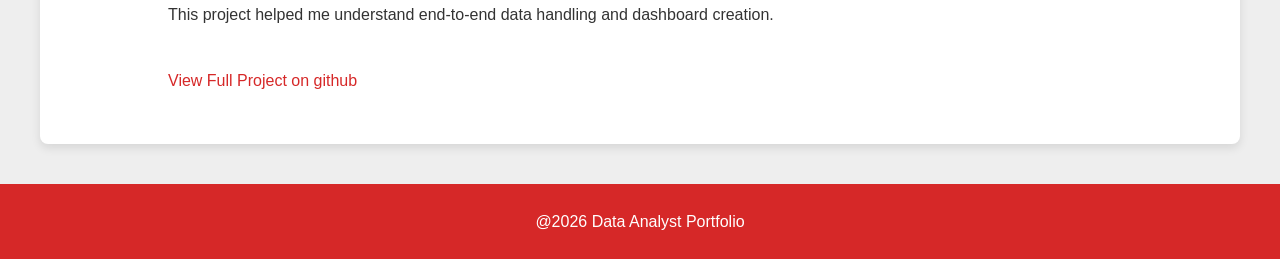
==== commit 83f85c87: "Update project1.html" ====
--- a/project1.html
+++ b/project1.html
@@ -595,7 +595,7 @@
 	<section class="presentation-section">
 
   <iframe
-    src="ppts/CROWD%20funding_y_final%20ppt.pdf"
+    src="https://raw.githubusercontent.com/Tyaswanth9/my-protfolio-website/myself/ppts/CROWD%20funding_y_final%20ppt.pdf"
     title="Project Presentation"
     class="presentation-frame">
   </iframe>
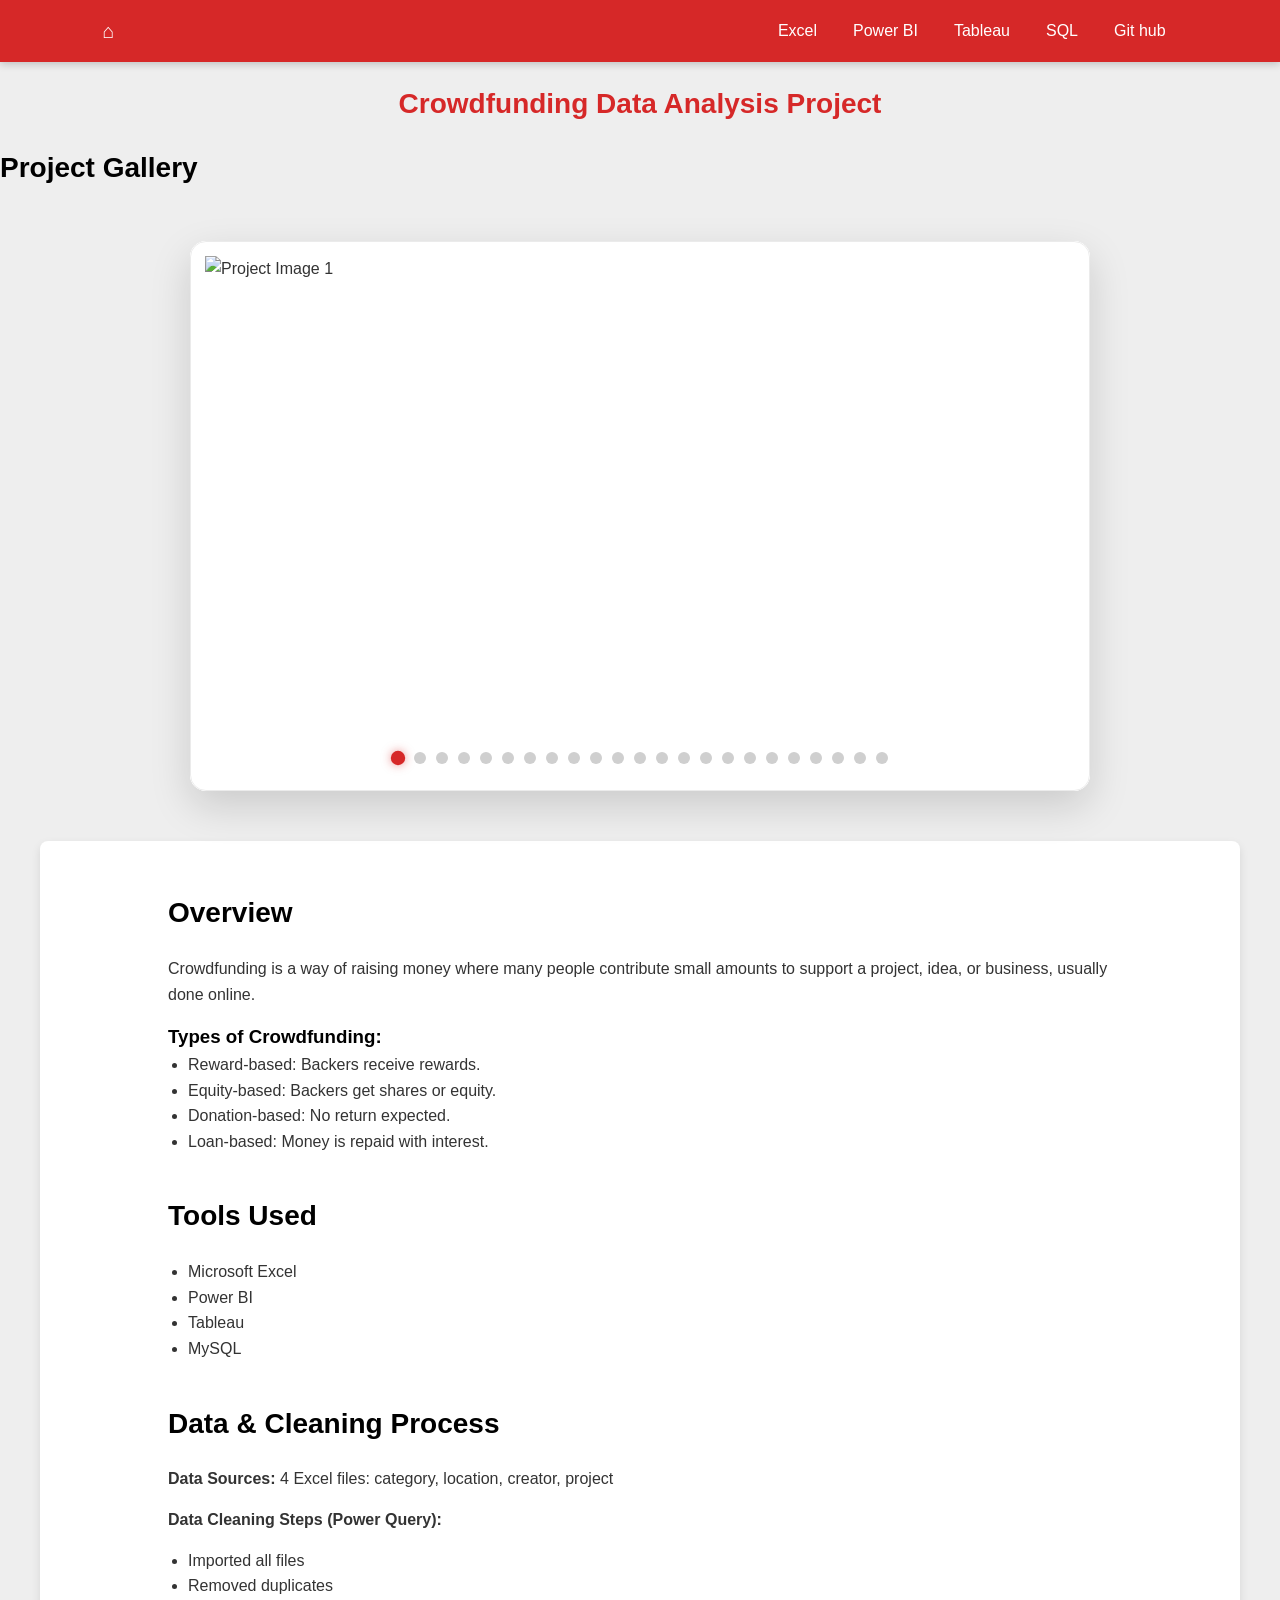
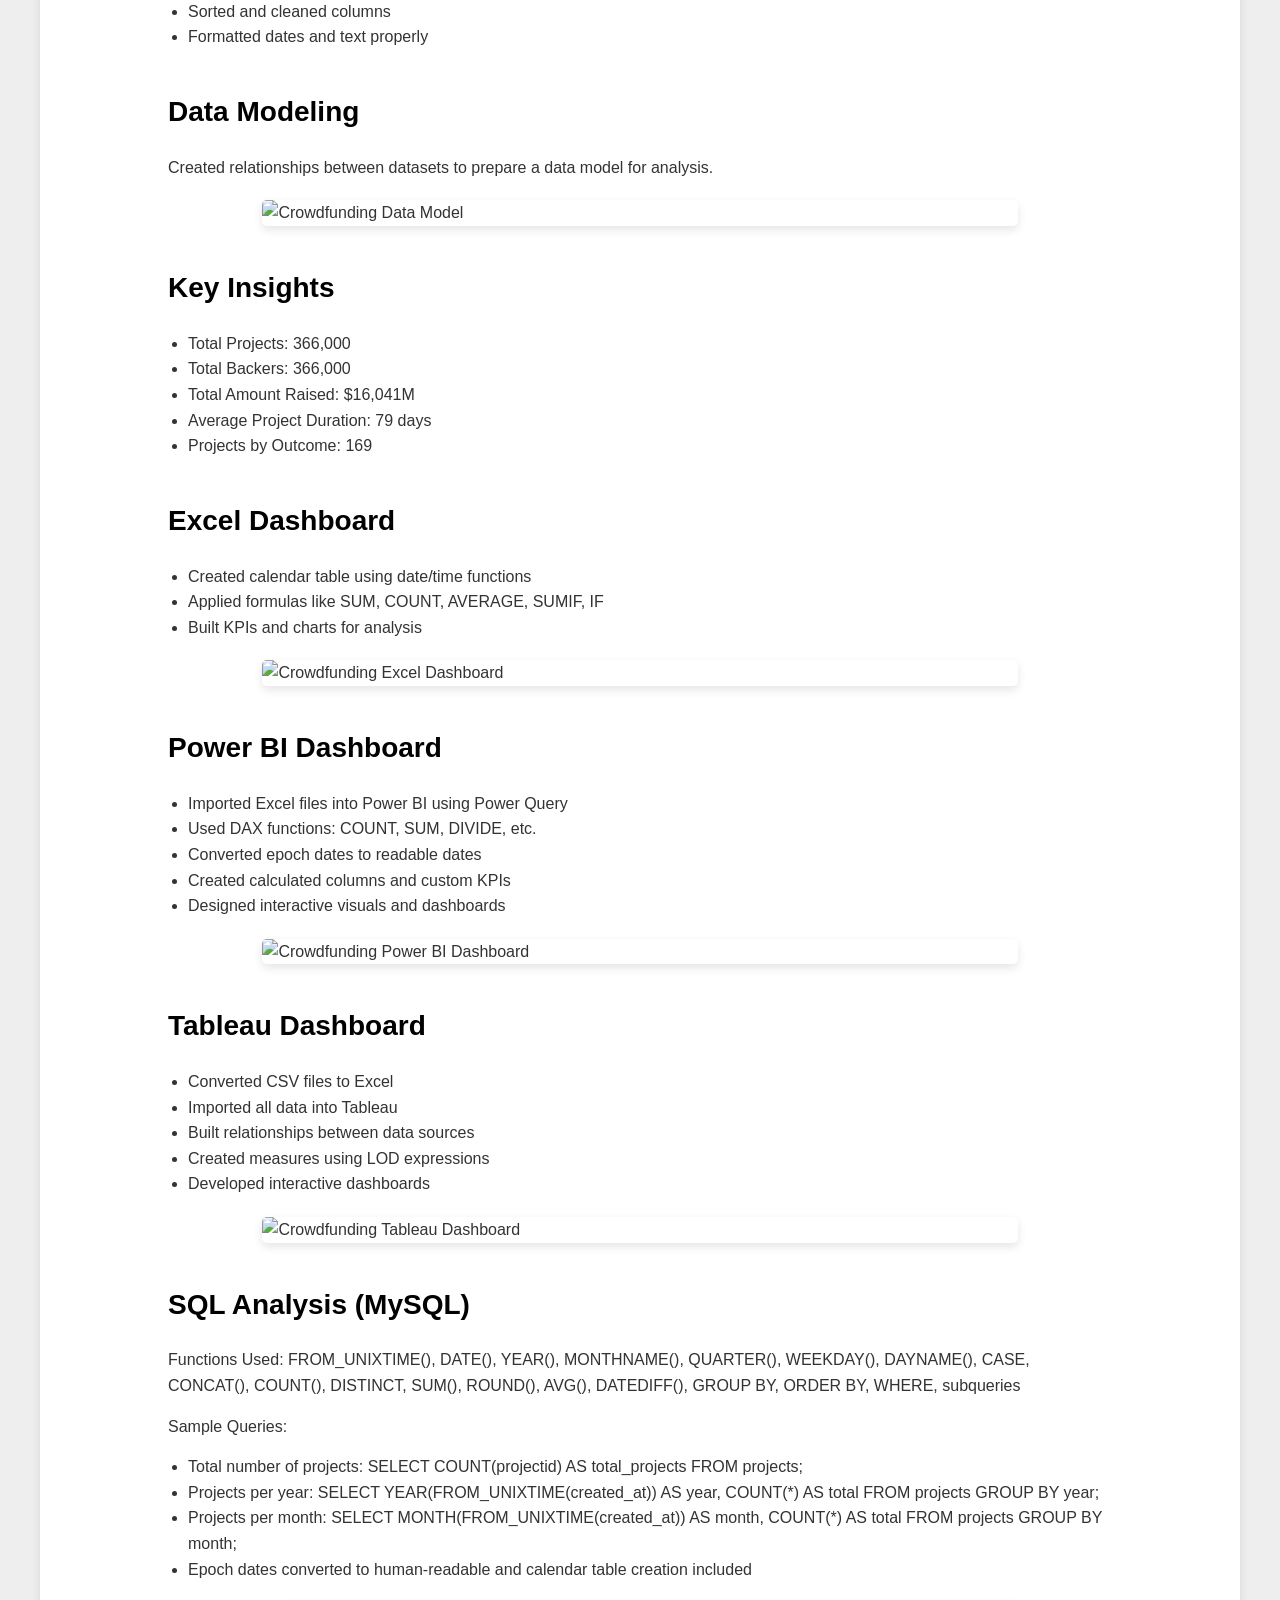
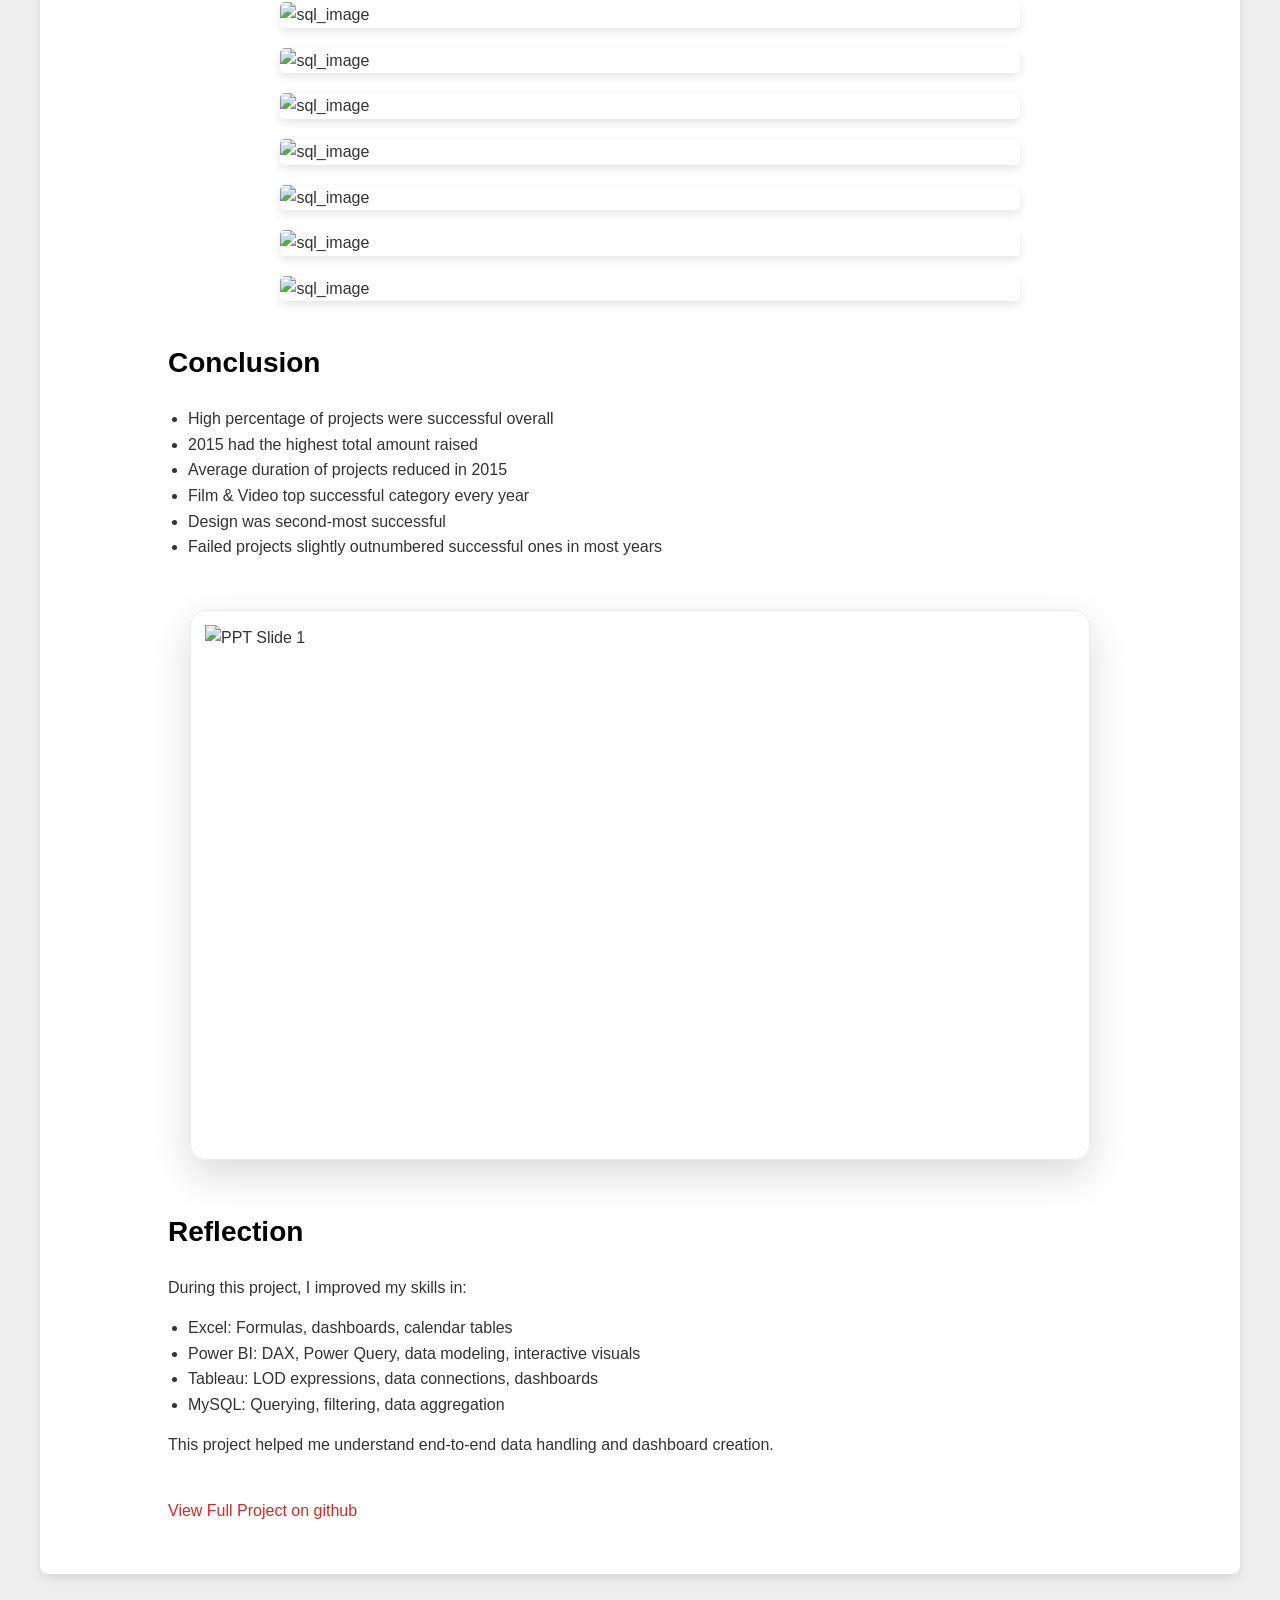
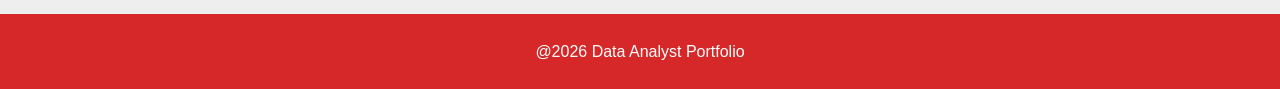
==== commit 8a1632a6: "Replace iframe with image slider for presentations" ====
--- a/project1.html
+++ b/project1.html
@@ -592,13 +592,44 @@
   </ul>
 </section>
 
-	<section class="presentation-section">
-
-  <iframe
-    src="https://raw.githubusercontent.com/Tyaswanth9/my-protfolio-website/myself/ppts/CROWD%20funding_y_final%20ppt.pdf"
-    title="Project Presentation"
-    class="presentation-frame">
-  </iframe>
+	<section id="project-gallery">
+
+  <div class="slider-container" id="sliderContainer">
+
+    <div class="slider-track" id="sliderTrack">
+
+      <img src="https://raw.githubusercontent.com/Tyaswanth9/my-protfolio-website/myself/ppts/c/CROWD%20%20funding_y_final%20ppt_01.jpg" class="slide" alt="PPT Slide 1">
+
+      <img src="https://raw.githubusercontent.com/Tyaswanth9/my-protfolio-website/myself/ppts/c/CROWD%20%20funding_y_final%20ppt_02.jpg" class="slide" alt="PPT Slide 2">
+
+      <img src="https://raw.githubusercontent.com/Tyaswanth9/my-protfolio-website/myself/ppts/c/CROWD%20%20funding_y_final%20ppt_03.jpg" class="slide" alt="PPT Slide 3">
+
+      <img src="https://raw.githubusercontent.com/Tyaswanth9/my-protfolio-website/myself/ppts/c/CROWD%20%20funding_y_final%20ppt_04.jpg" class="slide" alt="PPT Slide 4">
+
+      <img src="https://raw.githubusercontent.com/Tyaswanth9/my-protfolio-website/myself/ppts/c/CROWD%20%20funding_y_final%20ppt_05.jpg" class="slide" alt="PPT Slide 5">
+
+      <img src="https://raw.githubusercontent.com/Tyaswanth9/my-protfolio-website/myself/ppts/c/CROWD%20%20funding_y_final%20ppt_06.jpg" class="slide" alt="PPT Slide 6">
+
+      <img src="https://raw.githubusercontent.com/Tyaswanth9/my-protfolio-website/myself/ppts/c/CROWD%20%20funding_y_final%20ppt_07.jpg" class="slide" alt="PPT Slide 7">
+
+      <img src="https://raw.githubusercontent.com/Tyaswanth9/my-protfolio-website/myself/ppts/c/CROWD%20%20funding_y_final%20ppt_08.jpg" class="slide" alt="PPT Slide 8">
+
+      <img src="https://raw.githubusercontent.com/Tyaswanth9/my-protfolio-website/myself/ppts/c/CROWD%20%20funding_y_final%20ppt_09.jpg" class="slide" alt="PPT Slide 9">
+
+      <img src="https://raw.githubusercontent.com/Tyaswanth9/my-protfolio-website/myself/ppts/c/CROWD%20%20funding_y_final%20ppt_10.jpg" class="slide" alt="PPT Slide 10">
+
+      <img src="https://raw.githubusercontent.com/Tyaswanth9/my-protfolio-website/myself/ppts/c/CROWD%20%20funding_y_final%20ppt_11.jpg" class="slide" alt="PPT Slide 11">
+
+      <img src="https://raw.githubusercontent.com/Tyaswanth9/my-protfolio-website/myself/ppts/c/CROWD%20%20funding_y_final%20ppt_12.jpg" class="slide" alt="PPT Slide 12">
+
+    </div>
+
+    <button class="slider-btn prev" id="prevBtn">&#10094;</button>
+    <button class="slider-btn next" id="nextBtn">&#10095;</button>
+
+    <div class="dots-container" id="dotsContainer"></div>
+
+  </div>
 
 </section>
 
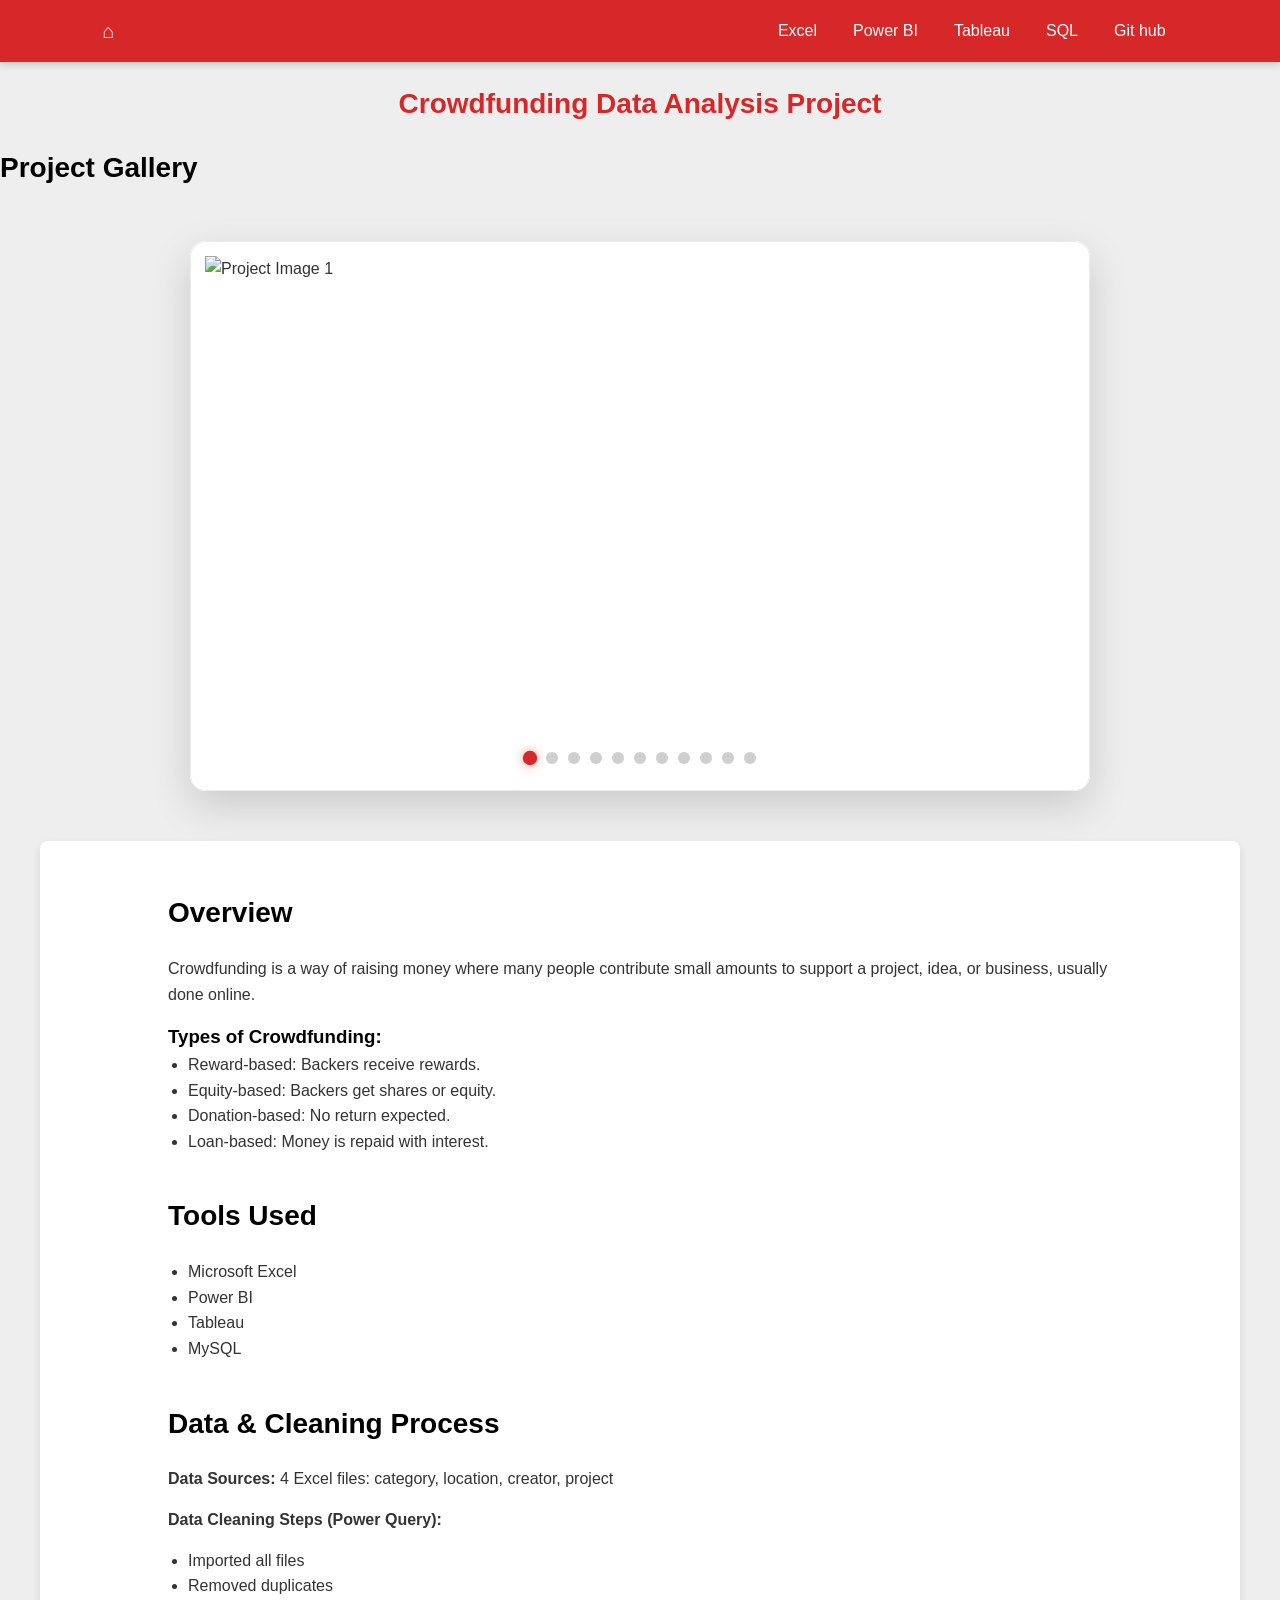
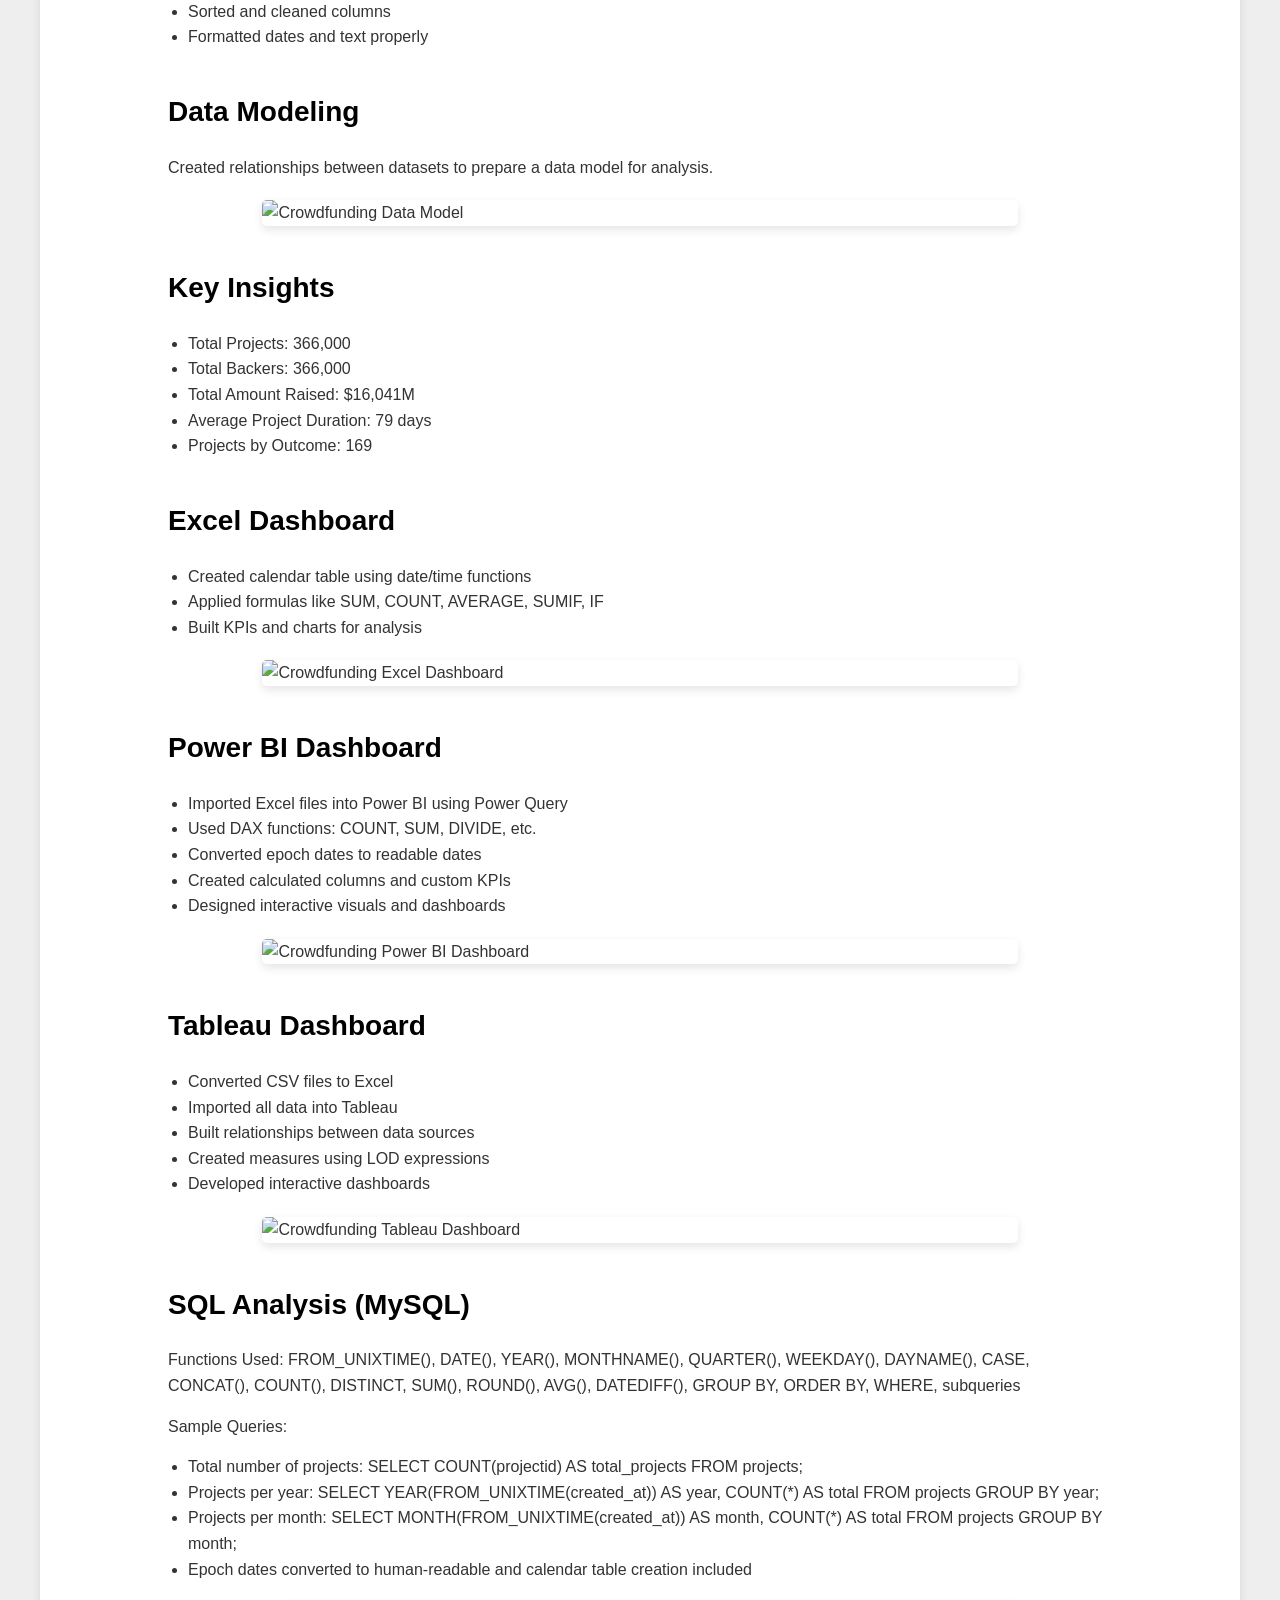
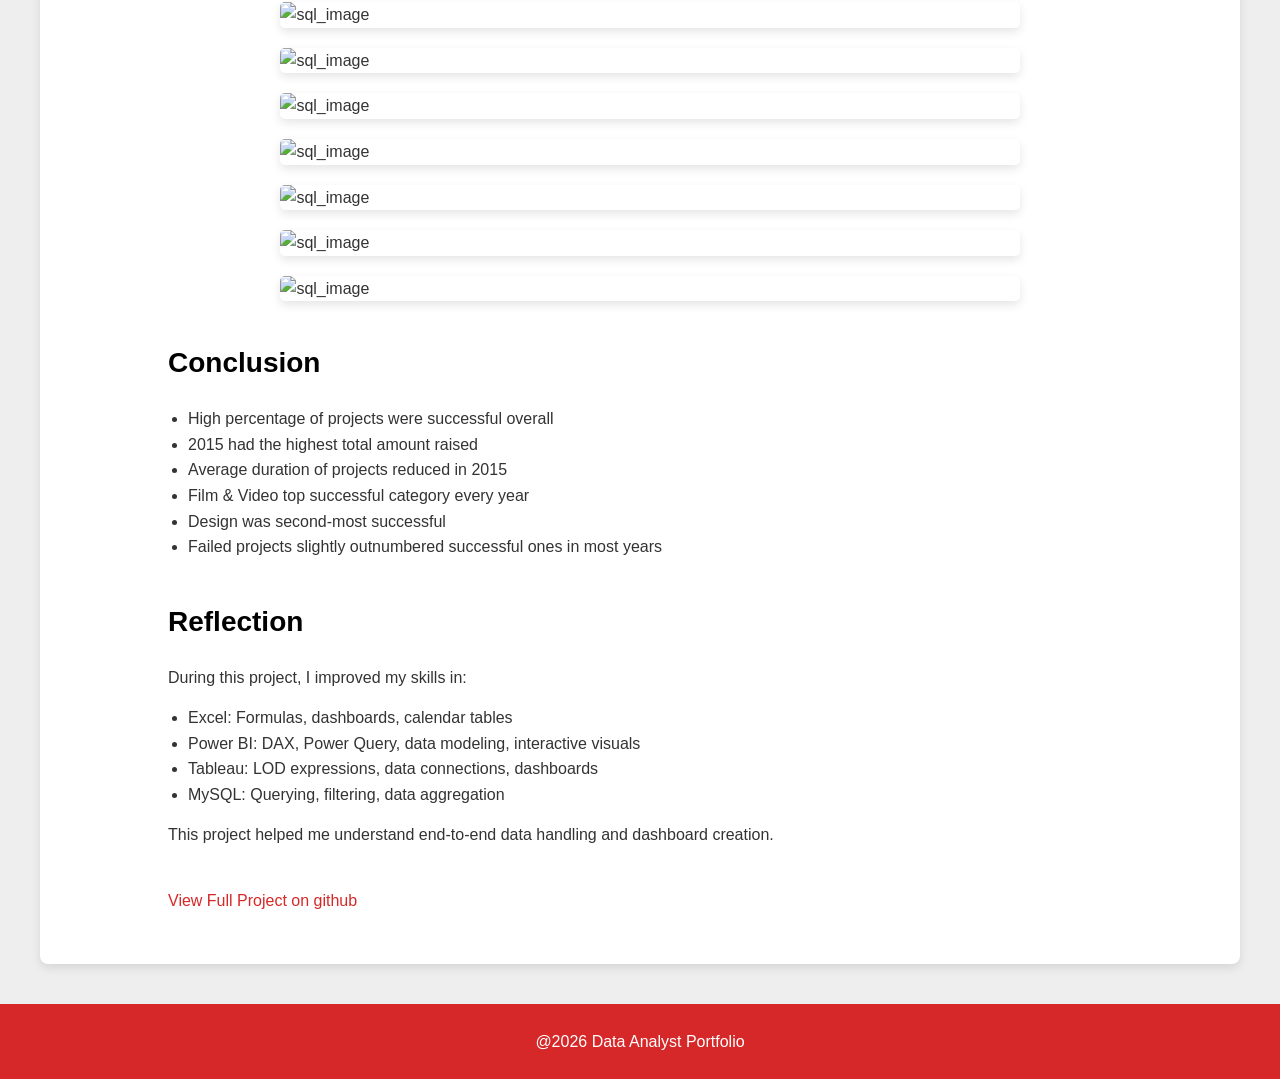
==== commit cd9a38dc: "Delete project gallery section from project1.html Removed project gallery section and its contents." ====
--- a/project1.html
+++ b/project1.html
@@ -592,47 +592,7 @@
   </ul>
 </section>
 
-	<section id="project-gallery">
-
-  <div class="slider-container" id="sliderContainer">
-
-    <div class="slider-track" id="sliderTrack">
-
-      <img src="https://raw.githubusercontent.com/Tyaswanth9/my-protfolio-website/myself/ppts/c/CROWD%20%20funding_y_final%20ppt_01.jpg" class="slide" alt="PPT Slide 1">
-
-      <img src="https://raw.githubusercontent.com/Tyaswanth9/my-protfolio-website/myself/ppts/c/CROWD%20%20funding_y_final%20ppt_02.jpg" class="slide" alt="PPT Slide 2">
-
-      <img src="https://raw.githubusercontent.com/Tyaswanth9/my-protfolio-website/myself/ppts/c/CROWD%20%20funding_y_final%20ppt_03.jpg" class="slide" alt="PPT Slide 3">
-
-      <img src="https://raw.githubusercontent.com/Tyaswanth9/my-protfolio-website/myself/ppts/c/CROWD%20%20funding_y_final%20ppt_04.jpg" class="slide" alt="PPT Slide 4">
-
-      <img src="https://raw.githubusercontent.com/Tyaswanth9/my-protfolio-website/myself/ppts/c/CROWD%20%20funding_y_final%20ppt_05.jpg" class="slide" alt="PPT Slide 5">
-
-      <img src="https://raw.githubusercontent.com/Tyaswanth9/my-protfolio-website/myself/ppts/c/CROWD%20%20funding_y_final%20ppt_06.jpg" class="slide" alt="PPT Slide 6">
-
-      <img src="https://raw.githubusercontent.com/Tyaswanth9/my-protfolio-website/myself/ppts/c/CROWD%20%20funding_y_final%20ppt_07.jpg" class="slide" alt="PPT Slide 7">
-
-      <img src="https://raw.githubusercontent.com/Tyaswanth9/my-protfolio-website/myself/ppts/c/CROWD%20%20funding_y_final%20ppt_08.jpg" class="slide" alt="PPT Slide 8">
-
-      <img src="https://raw.githubusercontent.com/Tyaswanth9/my-protfolio-website/myself/ppts/c/CROWD%20%20funding_y_final%20ppt_09.jpg" class="slide" alt="PPT Slide 9">
-
-      <img src="https://raw.githubusercontent.com/Tyaswanth9/my-protfolio-website/myself/ppts/c/CROWD%20%20funding_y_final%20ppt_10.jpg" class="slide" alt="PPT Slide 10">
-
-      <img src="https://raw.githubusercontent.com/Tyaswanth9/my-protfolio-website/myself/ppts/c/CROWD%20%20funding_y_final%20ppt_11.jpg" class="slide" alt="PPT Slide 11">
-
-      <img src="https://raw.githubusercontent.com/Tyaswanth9/my-protfolio-website/myself/ppts/c/CROWD%20%20funding_y_final%20ppt_12.jpg" class="slide" alt="PPT Slide 12">
-
-    </div>
-
-    <button class="slider-btn prev" id="prevBtn">&#10094;</button>
-    <button class="slider-btn next" id="nextBtn">&#10095;</button>
-
-    <div class="dots-container" id="dotsContainer"></div>
-
-  </div>
-
-</section>
-
+	
 
 <section>
   <h2>Reflection</h2>
